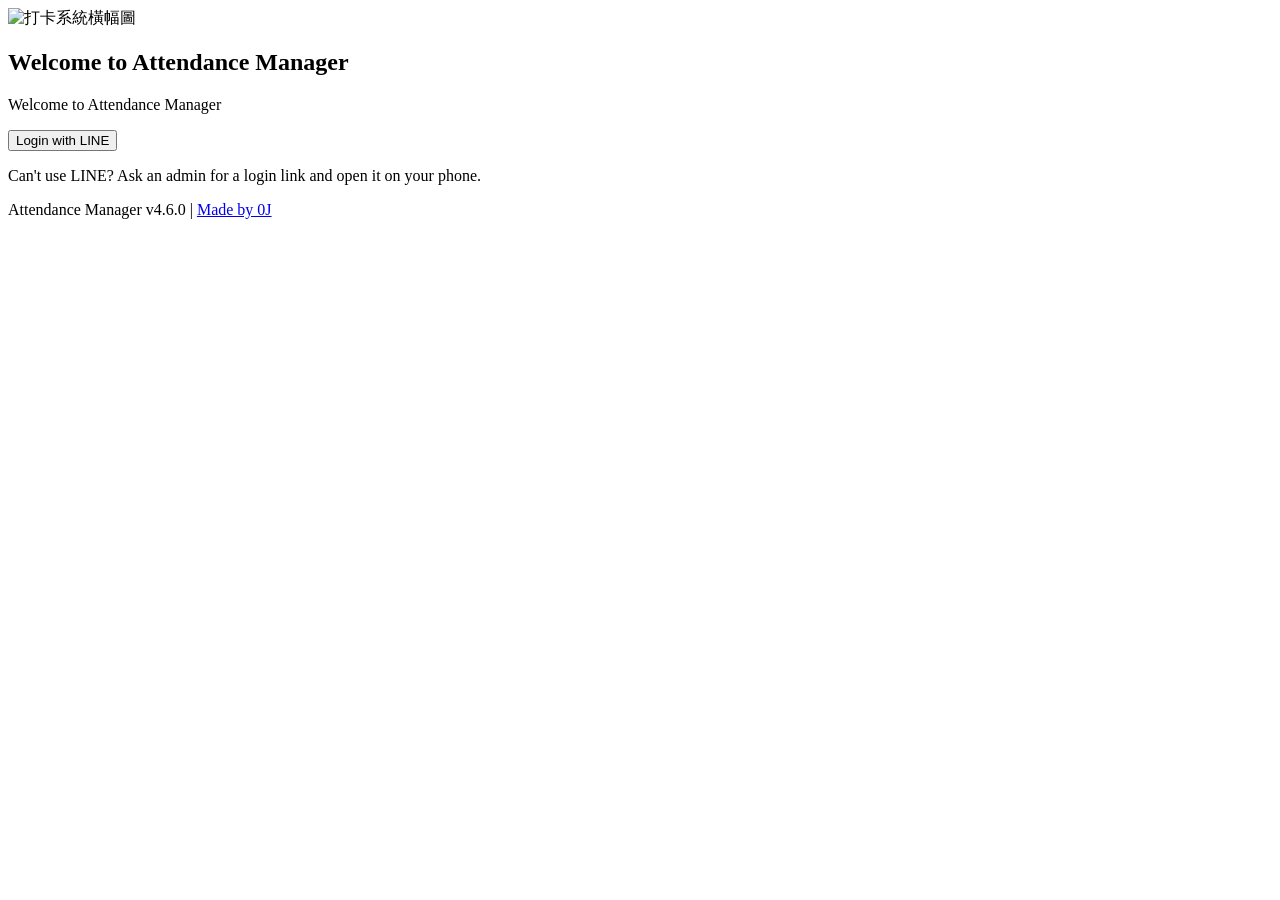
==== index.html @ bbc41aea "Data management page: punches, hours, leave, overtime and any sheet Admins no longer need to open th" ====
<!DOCTYPE html>
<html lang="zh-Hant">
    <head>
        <meta charset="UTF-8">
        <link rel="icon" href="/KING_LONG_check_manager/0rigin.svg" type="image/x-icon">
        <meta name="viewport" content="width=device-width, initial-scale=1.0, maximum-scale=1.0, user-scalable=no">
        <!-- PWA -->
        <link rel="manifest" href="manifest.webmanifest">
        <meta name="theme-color" content="#4169E1">
        <link rel="apple-touch-icon" href="icons/apple-touch-icon.png">
        <meta name="apple-mobile-web-app-capable" content="yes">
        <meta name="apple-mobile-web-app-status-bar-style" content="default">
        <meta name="apple-mobile-web-app-title" content="出勤管家">
        <title data-i18n="APP_TITLE">出勤管家</title>
        
        <!-- Open Graph Meta Tags -->
        <meta property="og:title" content="出勤管家">
        <meta property="og:description" content="智能出勤打卡管理系統 - 支援排班管理、薪資計算、加班請假申請">
        <meta property="og:image" content="https://eric693.github.io/KING_LONG_check_manager/0rigin.svg">
        <meta property="og:url" content="https://eric693.github.io/KING_LONG_check_manager/">
        <meta property="og:type" content="website">
        <meta property="og:site_name" content="出勤管家">
        <meta property="og:locale" content="zh_TW">
        
        <!-- Twitter Card -->
        <meta name="twitter:card" content="summary_large_image">
        <meta name="twitter:title" content="出勤管家">
        <meta name="twitter:description" content="智能出勤打卡管理系統 - 支援排班管理、薪資計算、加班請假申請">
        <meta name="twitter:image" content="https://eric693.github.io/KING_LONG_check_manager/0rigin.svg">
        
        <!-- 一般 Meta -->
        <meta name="description" content="智能出勤打卡管理系統 - 支援排班管理、薪資計算、加班請假申請">
        <meta name="keywords" content="出勤,打卡,排班,薪資,加班,請假,考勤管理">
        <meta name="author" content="0J">
        
        <script src="https://cdn.tailwindcss.com"></script>
        <script>
            tailwind.config = {
                darkMode: 'class',
                theme: {
                    extend: {}
                }
            }
            document.addEventListener('DOMContentLoaded', () => {
                const toggleButton = document.getElementById('theme-toggle');
                const htmlElement = document.documentElement;
                const themeIcon = document.getElementById('theme-icon');
                
                function updateThemeIcon() {
                    if (htmlElement.classList.contains('dark')) {
                        themeIcon.textContent = '';
                    } else {
                        themeIcon.textContent = '';
                    }
                }
                
                const savedTheme = localStorage.getItem('theme');
                if (savedTheme === 'dark') {
                    htmlElement.classList.add('dark');
                } else {
                    htmlElement.classList.remove('dark');
                }
                
                updateThemeIcon();
                
                toggleButton.addEventListener('click', () => {
                    htmlElement.classList.toggle('dark');
                    
                    if (htmlElement.classList.contains('dark')) {
                        localStorage.setItem('theme', 'dark');
                    } else {
                        localStorage.setItem('theme', 'light');
                    }
                    
                    updateThemeIcon();
                });
            });
        </script>

        
        <link href="https://fonts.googleapis.com/css2?family=Inter:wght@400;500;600;700&display=swap" rel="stylesheet">
        <link rel="stylesheet" href="style.css">
        <link rel="stylesheet" href="https://unpkg.com/leaflet@1.9.4/dist/leaflet.css"
            integrity="sha256-p4NxAoJBhIIN+hmNHrzRCf9tD/miZyoHS5obTRR9BMY="
            crossorigin=""/>
       
    
        <style>
            input[type="date"]::-webkit-calendar-picker-indicator,
            input[type="time"]::-webkit-calendar-picker-indicator {
                filter: var(--date-picker-filter, none);
            }

            .dark input[type="date"]::-webkit-calendar-picker-indicator,
            .dark input[type="time"]::-webkit-calendar-picker-indicator {
                --date-picker-filter: invert(1);
            }

            select option {
                background-color: white;
                color: black;
            }

            .dark select option {
                background-color: #374151;
                color: white;
            }
        </style>
    </head>
    <body class="flex items-center justify-center min-h-screen p-4 bg-white dark:bg-gray-900 text-gray-900 dark:text-gray-100">
        <div id="app-container" class="w-full max-w-md mx-auto">
            <!-- User Profile & Header -->
            <header id="user-header" class="flex items-center justify-between p-4 mb-6 card fade-in" style="display: none;">
                
                <div class="flex items-center space-x-3">
                    <img id="profile-img" src="https://placehold.co/40x40/e0e0e0/757575?text=U" alt="頭像" class="w-10 h-10 rounded-full">
                    <div>
                        <p id="user-name" class="font-semibold">使用者名稱</p>
                        <p id="welcome-mes" data-i18n="WELCOME_BACK" class="text-xs text-gray-500">歡迎回來！</p>
                    </div>
                </div>
                
                <div class="flex flex-col items-end space-y-2">
                    
                    <div class="flex items-center space-x-3">
                        <a href="manual.html" id="manual-link" data-i18n="BTN_MANUAL"
                           class="text-sm font-medium text-gray-600 hover:text-indigo-600 dark:text-gray-400 dark:hover:text-indigo-400">使用手冊</a>
                        <button id="install-app-btn" data-i18n="BTN_INSTALL_APP"
                                class="text-sm font-medium px-2 py-1 rounded-md bg-indigo-50 text-indigo-600 dark:bg-indigo-900/40 dark:text-indigo-300"
                                style="display: none;">安裝</button>
                        <button id="logout-btn" data-i18n="BTN_LOGOUT" class="text-sm font-medium text-gray-600 hover:text-indigo-600 dark:text-gray-400 dark:hover:text-indigo-400">登出</button>
                        <button id="theme-toggle"
                            class="p-2 rounded-full bg-gray-200 dark:bg-gray-700 text-gray-800 dark:text-gray-200">
                            <span id="theme-icon">[暗]</span>
                        </button>
                    </div>
                    <select id="language-switcher" class="text-sm font-medium text-gray-600 rounded-md p-1 dark:text-gray-300 dark:bg-gray-700 max-w-xs">
                        <option value="zh-TW">繁體中文</option>
                        <option value="en-US">English</option>
                        <option value="id">Bahasa Indonesia</option>
                        <option value="vi">Tiếng Việt</option>
                        <option value="ja">日本語</option>
                        <option value="ko">한국어</option>
                        <option value="th">ภาษาไทย</option>
                    </select>
                    
                </div>
                
            </header>
            
            <!-- Login Section -->
            <section id="login-section" class="text-center p-8 card fade-in">
                <img src="/KING_LONG_check_manager/0rigin.svg" alt="打卡系統橫幅圖" class="main-image">
                <h1 id="appTitle" data-i18n="SUBTITLE_LOGIN" class="text-2xl font-bold text-gray-800 mb-2 dark:text-white">歡迎出勤管家</h1>
                <p class="text-gray-600 mb-6" data-i18n="LOGIN_INFO" id="status">請點擊登入以繼續。</p>
                <div id="login" class="space-y-4">
                    <button id="login-btn" data-i18n="BTN_LOGOIN" class="w-full py-3 px-4 rounded-lg font-bold btn-primary" style="display: none;">使用LINE登入</button>
                    <p class="text-sm text-gray-500 dark:text-gray-400" data-i18n="LOGIN_NO_LINE_HINT">LINE 無法使用？請向管理員索取「登入連結」，用手機打開就能登入。</p>
                </div>
            </section>
            
            <!-- Main App Content -->
            <div id="main-app" class="fade-in" style="display: none;">
                <!-- Tab Navigation -->
                <div class="flex justify-center space-x-2 mb-6 flex-wrap gap-y-2">
                    <button id="tab-dashboard-btn" data-i18n="TAB_DASHBOARD" class="py-2 px-4 rounded-full font-bold text-sm text-white bg-indigo-600 dark:bg-indigo-500">儀表板</button>
                    <button id="tab-monthly-btn" data-i18n="TAB_MONTHLY" class="py-2 px-4 rounded-full font-bold text-sm text-gray-600 bg-gray-200 dark:text-gray-300 dark:bg-gray-700">出勤記錄</button>
                    <button id="tab-location-btn" data-i18n="TAB_LOCATION" class="py-2 px-4 rounded-full font-bold text-sm text-gray-600 bg-gray-200 dark:text-gray-300 dark:bg-gray-700">定位</button>
                    <!--  排班按鈕 (新增) -->
                    <button id="tab-shift-btn" data-i18n="TAB_SHIFT" class="py-2 px-4 rounded-full font-bold text-sm text-gray-600 bg-gray-200 dark:text-gray-300 dark:bg-gray-700">排班</button>
                    <button id="tab-salary-btn" data-i18n="TAB_SALARY" class="py-2 px-4 rounded-full font-bold text-sm text-gray-600 bg-gray-200 dark:text-gray-300 dark:bg-gray-700">薪資</button>
                    <!--  加班按鈕 -->
                    <button id="tab-overtime-btn" data-i18n="TAB_OVERTIME" class="py-2 px-4 rounded-full font-bold text-sm text-gray-600 bg-gray-200 dark:text-gray-300 dark:bg-gray-700">加班</button>
                    <!--  請假按鈕 -->
                    <button id="tab-leave-btn" data-i18n="TAB_LEAVE" class="py-2 px-4 rounded-full font-bold text-sm text-gray-600 bg-gray-200 dark:text-gray-300 dark:bg-gray-700">請假</button>
                    <button id="tab-expense-btn" data-i18n="TAB_EXPENSE" class="py-2 px-4 rounded-full font-bold text-sm text-gray-600 bg-gray-200 dark:text-gray-300 dark:bg-gray-700">費用</button>
                    <button id="tab-admin-btn" data-i18n="TAB_ADMIN" class="py-2 px-4 rounded-full font-bold text-sm text-gray-600 bg-gray-200 dark:text-gray-300 dark:bg-gray-700" style="display: none;">管理員</button>
                
                    <button id="tab-worklog-btn" data-i18n="TAB_WORKLOG" 
                            class="py-2 px-4 rounded-full font-bold text-sm text-gray-600 bg-gray-200 dark:text-gray-300 dark:bg-gray-700">
                        工作日誌
                    </button>

                </div>
                
                <!-- Dashboard View -->
                <main id="dashboard-view" class="space-y-6">
                    <!--  佈告欄區塊 -->
                    <div class="card p-6 bg-gradient-to-r from-indigo-50 to-purple-50 dark:from-indigo-900/20 dark:to-purple-900/20 border-2 border-indigo-200 dark:border-indigo-700">
                        <h2 data-i18n="ANNOUNCEMENT_TITLE" class="text-xl font-bold text-gray-800 dark:text-white mb-4">
                             最新公告
                        </h2>
                        <div id="announcements-empty" 
                            data-i18n="ANNOUNCEMENT_EMPTY" 
                            class="text-center text-gray-500 dark:text-gray-400 py-4">
                            目前沒有公告
                        </div>
                        <div id="announcements-list"></div>
                    </div>
                    <!-- 打卡專區 -->
                    <div class="card p-6">
                        <h2 data-i18n="PUNCH_SECTION_TITLE"
                            class="text-xl font-bold text-gray-800 dark:text-white mb-1">
                            打卡專區
                        </h2>
                        <p data-i18n="PUNCH_SECTION_DESC"
                        class="text-gray-500 dark:text-gray-400 mb-4">
                            請點擊下方按鈕進行上班或下班打卡。
                        </p>
                        <div class="flex space-x-4">
                            <button id="punch-in-btn" 
                                    data-i18n="BTN_PUNCH_IN"
                                    class="flex-1 py-3 rounded-lg font-bold btn-primary">
                                上班打卡
                            </button>
                            <button id="punch-out-btn" 
                                    data-i18n="BTN_PUNCH_OUT"
                                    class="flex-1 py-3 rounded-lg font-bold btn-secondary">
                                下班打卡
                            </button>
                        </div>
                        <p data-i18n="PUNCH_BREAK_HINT" class="text-xs text-gray-500 dark:text-gray-400 mt-2 text-center">兩頭班休息前請打「下班卡」，休息完回來再打「上班卡」，一天最多兩組。</p>
                        <!-- 生物辨識快速打卡區 -->
                        <div id="biometric-punch-section" class="border-t border-gray-200 dark:border-gray-700 pt-4 mt-4">
                            <div class="flex items-center justify-between mb-3">
                                <div>
                                    <h3 data-i18n="BIOMETRIC_PUNCH_TITLE" 
                                        class="text-sm font-semibold text-gray-800 dark:text-white">
                                        生物辨識快速打卡
                                    </h3>
                                    <p data-i18n="BIOMETRIC_PUNCH_DESC" 
                                    class="text-xs text-gray-500 dark:text-gray-400">
                                        使用 Face ID 或指紋一鍵打卡
                                    </p>
                                </div>
                                <div id="biometric-status" class="text-xs">
                                    <span id="biometric-not-setup" 
                                        data-i18n="BIOMETRIC_STATUS_NOT_SETUP" 
                                        class="text-gray-400">未設定</span>
                                    <span id="biometric-ready" 
                                        data-i18n="BIOMETRIC_STATUS_ENABLED" 
                                        class="text-green-600 hidden">已啟用</span>
                                </div>
                            </div>
                            
                            <!-- 設定生物辨識按鈕 -->
                            <button id="setup-biometric-btn" 
                                    data-i18n="BIOMETRIC_SETUP_BTN"
                                    class="w-full py-2 px-4 rounded-lg font-semibold text-sm bg-gradient-to-r from-purple-500 to-indigo-600 text-white hover:from-purple-600 hover:to-indigo-700 transition-all mb-2">
                                設定生物辨識打卡
                            </button>
                            
                            <!-- 快速打卡按鈕（設定後顯示） -->
                            <div id="biometric-punch-buttons" class="grid grid-cols-2 gap-3 hidden">
                                <button id="biometric-punch-in-btn" 
                                        class="py-2 px-4 rounded-lg font-semibold text-sm bg-green-600 hover:bg-green-700 text-white transition-all flex items-center justify-center space-x-2">
                                    <svg class="w-4 h-4" fill="none" stroke="currentColor" viewBox="0 0 24 24">
                                        <path stroke-linecap="round" stroke-linejoin="round" stroke-width="2" d="M12 15v2m-6 4h12a2 2 0 002-2v-6a2 2 0 00-2-2H6a2 2 0 00-2 2v6a2 2 0 002 2zm10-10V7a4 4 0 00-8 0v4h8z" />
                                    </svg>
                                    <span data-i18n="BIOMETRIC_PUNCH_IN_BTN">上班打卡</span>
                                </button>
                                <button id="biometric-punch-out-btn" 
                                        class="py-2 px-4 rounded-lg font-semibold text-sm bg-red-600 hover:bg-red-700 text-white transition-all flex items-center justify-center space-x-2">
                                    <svg class="w-4 h-4" fill="none" stroke="currentColor" viewBox="0 0 24 24">
                                        <path stroke-linecap="round" stroke-linejoin="round" stroke-width="2" d="M12 15v2m-6 4h12a2 2 0 002-2v-6a2 2 0 00-2-2H6a2 2 0 00-2 2v6a2 2 0 002 2zm10-10V7a4 4 0 00-8 0v4h8z" />
                                    </svg>
                                    <span data-i18n="BIOMETRIC_PUNCH_OUT_BTN">下班打卡</span>
                                </button>
                            </div>

                            <div class="mt-3">
                                <button id="adjust-today-btn"
                                        class="w-full px-6 py-3 bg-orange-500 hover:bg-orange-600 text-white font-bold rounded-lg shadow-md transition-colors">
                                     當日異常修正
                                </button>
                                <p class="text-xs text-gray-500 dark:text-gray-400 text-center mt-2">
                                    忘記打卡或打錯類型？點此修正
                                </p>
                            </div>
                            <div class="mt-3">
                                <button id="history-adjust-btn"
                                        class="w-full px-6 py-3 bg-yellow-500 hover:bg-yellow-600 text-white font-bold rounded-lg shadow-md transition-colors">
                                    歷史補打卡
                                </button>
                                <p class="text-xs text-gray-500 dark:text-gray-400 text-center mt-2">
                                    補打本月內的漏卡記錄
                                </p>
                            </div>
                        </div>
                        <!-- LINE 頻道快速加入按鈕 -->
                        <a href="https://line.me/R/ti/p/@431zsint" 
                            target="_blank"
                            class="block mt-4 p-4 bg-gradient-to-r from-green-400 to-green-500 hover:from-green-500 hover:to-green-600 rounded-lg transition-all duration-300 shadow-lg hover:shadow-xl">
                            <div class="flex items-center justify-center space-x-3">
                                <svg class="w-6 h-6 text-white" fill="currentColor" viewBox="0 0 24 24">
                                    <path d="M19.365 9.863c.349 0 .63.285.63.631 0 .345-.281.63-.63.63H17.61v1.125h1.755c.349 0 .63.283.63.63 0 .344-.281.629-.63.629h-2.386c-.345 0-.627-.285-.627-.629V8.108c0-.345.282-.63.63-.63h2.386c.346 0 .627.285.627.63 0 .349-.281.63-.63.63H17.61v1.125h1.755zm-3.855 3.016c0 .27-.174.51-.432.596-.064.021-.133.031-.199.031-.211 0-.391-.09-.51-.25l-2.443-3.317v2.94c0 .344-.279.629-.631.629-.346 0-.626-.285-.626-.629V8.108c0-.27.173-.51.43-.595.06-.023.136-.033.194-.033.195 0 .375.104.495.254l2.462 3.33V8.108c0-.345.282-.63.63-.63.345 0 .63.285.63.63v4.771zm-5.741 0c0 .344-.282.629-.631.629-.345 0-.627-.285-.627-.629V8.108c0-.345.282-.63.63-.63.346 0 .628.285.628.63v4.771zm-2.466.629H4.917c-.345 0-.63-.285-.63-.629V8.108c0-.345.285-.63.63-.63.348 0 .63.285.63.63v4.141h1.756c.348 0 .629.283.629.63 0 .344-.282.629-.629.629M24 10.314C24 4.943 18.615.572 12 .572S0 4.943 0 10.314c0 4.811 4.27 8.842 10.035 9.608.391.082.923.258 1.058.59.12.301.079.766.038 1.08l-.164 1.02c-.045.301-.24 1.186 1.049.645 1.291-.539 6.916-4.078 9.436-6.975C23.176 14.393 24 12.458 24 10.314"/>
                                </svg>
                                <div class="text-left">
                                    <p data-i18n="LINE_CHANNEL_TITLE" class="text-white font-bold text-sm">
                                        加入員工 LINE 頻道，掌握最新公告！
                                    </p>
                                    <p data-i18n="LINE_CHANNEL_ID" class="text-green-100 text-xs mt-0.5">
                                        @431zsint
                                    </p>
                                </div>
                            </div>
                        </a>
                    </div>
                    <!-- 我的基本資料區塊 -->
                    <div class="card p-6">
                        <h2 data-i18n="MY_BASIC_INFO_TITLE" 
                            class="text-xl font-bold text-gray-800 dark:text-white mb-2">
                            我的基本資料
                        </h2>
                        <p data-i18n="MY_BASIC_INFO_DESC" 
                        class="text-gray-500 dark:text-gray-400 mb-4">
                            填寫或更新您的個人基本資料
                        </p>
                        
                        <!-- 載入狀態 -->
                        <div id="basic-info-loading" 
                            class="text-center text-gray-500 dark:text-gray-400 py-4" 
                            style="display: none;">
                            正在載入...
                        </div>
                        
                        <!-- 表單區域 -->
                        <div id="basic-info-form" class="space-y-4">
                            <!-- 姓名：填了之後打卡紀錄、報表都顯示這個名字，不再是 LINE 名稱 -->
                            <div>
                                <label for="employee-real-name"
                                    class="block text-sm font-medium text-gray-700 dark:text-gray-300 mb-2">
                                    <span data-i18n="REAL_NAME_LABEL">姓名</span> <span class="text-red-500">*</span>
                                </label>
                                <input type="text"
                                    id="employee-real-name"
                                    maxlength="50"
                                    autocomplete="name"
                                    data-i18n="REAL_NAME_PLACEHOLDER"
                                    placeholder="請輸入真實姓名"
                                    class="w-full p-2 border border-gray-300 dark:border-gray-600 rounded-md shadow-sm dark:bg-gray-700 dark:text-white focus:ring-indigo-500 focus:border-indigo-500">
                                <p data-i18n="REAL_NAME_HINT" class="text-xs text-gray-500 dark:text-gray-400 mt-1">打卡紀錄與報表會顯示這個名字，而不是 LINE 名稱。</p>
                            </div>

                            <!-- 身分證字號 -->
                            <div>
                                <label data-i18n="ID_NUMBER_LABEL" 
                                    for="employee-id-number" 
                                    class="block text-sm font-medium text-gray-700 dark:text-gray-300 mb-2">
                                    身分證字號 <span class="text-red-500">*</span>
                                </label>
                                <input type="text" 
                                    id="employee-id-number" 
                                    maxlength="10"
                                    placeholder="請輸入身分證字號"
                                    class="w-full p-2 border border-gray-300 dark:border-gray-600 rounded-md shadow-sm dark:bg-gray-700 dark:text-white focus:ring-indigo-500 focus:border-indigo-500">
                            </div>
                            
                            <!-- 地址 -->
                            <div>
                                <label data-i18n="ADDRESS_LABEL" 
                                    for="employee-address" 
                                    class="block text-sm font-medium text-gray-700 dark:text-gray-300 mb-2">
                                    地址
                                </label>
                                <input type="text" 
                                    id="employee-address" 
                                    placeholder="請輸入地址"
                                    class="w-full p-2 border border-gray-300 dark:border-gray-600 rounded-md shadow-sm dark:bg-gray-700 dark:text-white focus:ring-indigo-500 focus:border-indigo-500">
                            </div>
                            
                            <!-- 電話 -->
                            <div>
                                <label data-i18n="PHONE_LABEL" 
                                    for="employee-phone" 
                                    class="block text-sm font-medium text-gray-700 dark:text-gray-300 mb-2">
                                    電話
                                </label>
                                <input type="tel" 
                                    id="employee-phone" 
                                    placeholder="請輸入電話號碼"
                                    class="w-full p-2 border border-gray-300 dark:border-gray-600 rounded-md shadow-sm dark:bg-gray-700 dark:text-white focus:ring-indigo-500 focus:border-indigo-500">
                            </div>
                            
                            <!-- 生日 -->
                            <div>
                                <label data-i18n="BIRTHDATE_LABEL" 
                                    for="employee-birthdate" 
                                    class="block text-sm font-medium text-gray-700 dark:text-gray-300 mb-2">
                                    生日
                                </label>
                                <input type="date" 
                                    id="employee-birthdate" 
                                    class="w-full p-2 border border-gray-300 dark:border-gray-600 rounded-md shadow-sm dark:bg-gray-700 dark:text-white focus:ring-indigo-500 focus:border-indigo-500">
                            </div>
                            
                            <!-- 儲存按鈕 -->
                            <button id="save-basic-info-btn" 
                                    onclick="saveEmployeeBasicInfo()"
                                    data-i18n="BTN_SAVE_BASIC_INFO"
                                    class="w-full py-3 px-4 rounded-lg font-bold btn-primary">
                                儲存基本資料
                            </button>
                           
                            <!-- 最後更新時間 -->
                            <div id="basic-info-update-time" 
                                class="text-xs text-gray-500 dark:text-gray-400 text-center" 
                                style="display: none;">
                                最後更新：<span id="update-time-text"></span>
                            </div>
                        </div>
                    </div>
                    <!--  修正：考勤紀錄區塊 -->
                    <div id="abnormal-records-section" class="card p-6" style="display: none;">
                        <h2 data-i18n="ABNORMAL_RECORDS_TITLE" 
                            class="text-xl font-bold text-gray-800 dark:text-white mb-2">
                            考勤紀錄
                        </h2>
                        <p data-i18n="ABNORMAL_RECORDS_DESCRIPTION" 
                        class="text-gray-500 dark:text-gray-400 mb-4">
                            系統會自動偵測本月異常紀錄，您可以在此進行補打卡。
                        </p>
                        
                        <!--  新增容器包裹 -->
                        <div id="abnormal-records-container">
                            <div id="abnormal-records-loading" 
                                data-i18n="RECORDS_LOADING" 
                                class="text-center text-gray-500 dark:text-gray-400">
                                正在載入記錄...
                            </div>
                            <div id="abnormal-records-empty" 
                                class="text-center text-green-600 dark:text-green-400 bg-green-50 dark:bg-green-900/30 p-4 rounded-lg" 
                                style="display: none;">
                                <p data-i18n="ABNORMAL_RECORDS_EMPTY" class="font-semibold">
                                    太棒了！本月目前沒有任何異常紀錄。
                                </p>
                            </div>
                            <ul id="abnormal-list" class="space-y-3"></ul>
                        </div>
                        
                        <!--  補打卡表單容器 -->
                        <div id="adjustment-form-container" class="mt-4"></div>
                    </div>
                </main>
                
                <!-- Monthly View -->
                <section id="monthly-view" class="space-y-6" style="display: none;">

                    <!--  本月統計區塊 -->
                    <div class="bg-gradient-to-br from-white to-gray-50 dark:from-gray-800 dark:to-gray-900 rounded-xl shadow-lg p-6 mb-6 border border-gray-200 dark:border-gray-700">
                        <div class="flex items-center mb-4 pb-3 border-b border-gray-200 dark:border-gray-700">
                            <div class="w-1 h-6 bg-indigo-600 dark:bg-indigo-400 rounded-full mr-3"></div>
                            <h3 data-i18n="MONTHLY_STATS_TITLE" class="text-lg font-bold text-gray-800 dark:text-white">
                                本月出勤統計
                            </h3>
                        </div>
                        
                        <!-- 統計數據列表（四行垂直排列） -->
                        <div class="space-y-3">
                            
                            <!--  出勤時數 - 隱藏 -->
                            <div class="flex items-center justify-between p-4 bg-gradient-to-r from-green-50 to-green-100 dark:from-green-900/30 dark:to-green-800/20 rounded-lg border border-green-200 dark:border-green-700/50 transition-all hover:shadow-md" 
                                    style="display: none;">
                                <span data-i18n="STATS_WORK_HOURS" class="text-sm font-medium text-gray-700 dark:text-gray-300">出勤時數</span>
                                <div class="flex items-baseline">
                                    <span id="stats-work-days-value" class="text-2xl font-bold text-green-600 dark:text-green-400">0</span>
                                    <span data-i18n="UNIT_HOURS" class="text-sm font-medium text-green-500 dark:text-green-400 ml-1">小時</span>
                                </div>
                            </div>
                           
                            <!-- 異常記錄 -->
                            <div class="flex items-center justify-between p-4 bg-gradient-to-r from-red-50 to-red-100 dark:from-red-900/30 dark:to-red-800/20 rounded-lg border border-red-200 dark:border-red-700/50 transition-all hover:shadow-md">
                                <span data-i18n="STATS_ABNORMAL_COUNT" class="text-sm font-medium text-gray-700 dark:text-gray-300">異常記錄</span>
                                <div class="flex items-baseline">
                                    <span id="stats-abnormal-count-value" class="text-2xl font-bold text-red-600 dark:text-red-400">0</span>
                                    <span data-i18n="UNIT_RECORDS" class="text-sm font-medium text-red-500 dark:text-red-400 ml-1">筆</span>
                                </div>
                            </div>
                            
                            <!--  正常打卡時數 - 隱藏 -->
                            <div class="flex items-center justify-between p-4 bg-gradient-to-r from-blue-50 to-blue-100 dark:from-blue-900/30 dark:to-blue-800/20 rounded-lg border border-blue-200 dark:border-blue-700/50 transition-all hover:shadow-md" 
                                    style="display: none;">
                                <span data-i18n="STATS_NORMAL_HOURS" class="text-sm font-medium text-gray-700 dark:text-gray-300">正常打卡時數</span>
                                <div class="flex items-baseline">
                                    <span id="stats-normal-days-value" class="text-2xl font-bold text-blue-600 dark:text-blue-400">0</span>
                                    <span data-i18n="UNIT_HOURS" class="text-sm font-medium text-blue-500 dark:text-blue-400 ml-1">小時</span>
                                </div>
                            </div>

                            <!-- 加班時數 -->
                            <div class="flex items-center justify-between p-4 bg-gradient-to-r from-orange-50 to-orange-100 dark:from-orange-900/30 dark:to-orange-800/20 rounded-lg border border-orange-200 dark:border-orange-700/50 transition-all hover:shadow-md">
                                <span data-i18n="STATS_OVERTIME_HOURS" class="text-sm font-medium text-gray-700 dark:text-gray-300">加班時數</span>
                                <div class="flex items-baseline">
                                    <span id="stats-overtime-hours-value" class="text-2xl font-bold text-orange-600 dark:text-orange-400">0</span>
                                    <span data-i18n="UNIT_HOURS" class="text-sm font-medium text-orange-500 dark:text-orange-400 ml-1">小時</span>
                                </div>
                            </div>
                        </div>
                    </div>

                    <!-- 日曆卡片 -->
                    <div class="card p-6">
                        <div class="flex justify-between items-center mb-4">
                            <button id="prev-month" class="text-gray-600 dark:text-gray-400 p-2 rounded-full hover:bg-gray-100 dark:hover:bg-gray-700">&lt;</button>
                            <h3 id="month-title" class="font-bold text-xl text-gray-800 dark:text-white"></h3>
                            <button id="next-month" class="text-gray-600 dark:text-gray-400 p-2 rounded-full hover:bg-gray-100 dark:hover:bg-gray-700">&gt;</button>
                        </div>

                        <div class="mb-4">
                            <button id="export-attendance-btn" 
                                    data-i18n="EXPORT_ATTENDANCE_BTN"
                                    class="w-full py-2 px-4 rounded-lg font-bold btn-secondary hover:opacity-90 transition-opacity">
                                匯出本月出勤報表
                            </button>
                        </div>
                        
                        <div class="grid grid-cols-7 text-center text-sm font-semibold text-gray-500 dark:text-gray-400 mb-2">
                            <span data-i18n="WEEK_SUNDAY">日</span>
                            <span data-i18n="WEEK_MONDAY">一</span>
                            <span data-i18n="WEEK_TUESDAY">二</span>
                            <span data-i18n="WEEK_WEDNESDAY">三</span>
                            <span data-i18n="WEEK_THURSDAY">四</span>
                            <span data-i18n="WEEK_FRIDAY">五</span>
                            <span data-i18n="WEEK_SATURDAY">六</span>
                        </div>
                        <div id="calendar-grid" class="grid grid-cols-7 gap-1"></div>
                    </div>
                    
                    <!--  新增：每日記錄卡片 -->
                    <div id="daily-records-card" class="card p-6" style="display: none;">
                        <h3 id="daily-records-title" 
                            class="text-lg font-bold text-gray-800 dark:text-white mb-4">
                        </h3>
                        
                        <!-- 載入狀態 -->
                        <div id="daily-records-loading" 
                            data-i18n="RECORDS_LOADING" 
                            class="text-center text-gray-500 dark:text-gray-400 py-4" 
                            style="display: none;">
                            正在載入記錄...
                        </div>
                        
                        <!-- 無記錄提示 -->
                        <div id="daily-records-empty" 
                            class="text-center text-gray-600 dark:text-gray-400 bg-gray-50 dark:bg-gray-700 p-4 rounded-lg" 
                            style="display: none;">
                            <p data-i18n="DAILY_RECORDS_EMPTY" class="font-semibold">
                                當日無打卡記錄
                            </p>
                        </div>
                        
                        <!-- 記錄列表 -->
                        <ul id="daily-records-list" class="space-y-3 mb-4"></ul>
                        
                        <!--  補打卡表單容器 -->
                        <div id="daily-adjustment-form-container"></div>
                    </div>
                </section>
                
                <!-- Location View -->
                <section id="location-view" class="space-y-6" style="display: none;">
                    <div class="card p-6">
                        <h2 data-i18n="CURRENT_LOCATION_TITLE" class="text-xl font-bold text-gray-800 dark:text-white mb-1">當前位置</h2>
                        <p data-i18n="CURRENT_LOCATION_DESCRIPTION" class="text-gray-500 dark:text-gray-400 mb-4">系統將透過 GPS 偵測您的位置。</p>
                        
                        <div id="map-container" class="w-full h-64 rounded-lg mb-4 bg-gray-200 dark:bg-gray-700 flex items-center justify-center text-gray-500 dark:text-gray-400">
                            <div id="map-loading-text">
                                <span data-i18n="MAP_LOADING">正在載入地圖...</span>
                            </div>
                        </div>
                        <div class="bg-gray-50 dark:bg-gray-700 p-4 rounded-lg">
                            <p class="text-sm text-gray-600 dark:text-gray-300">
                                <strong data-i18n="LOCATION_STATUS_LABEL">狀態：</strong>
                                <span id="location-status" data-i18n="LOCATION_STATUS_PENDING">未偵測</span>
                            </p>
                            <p class="text-sm text-gray-600 dark:text-gray-300">
                                <strong data-i18n="COORDINATES_LABEL">經緯度：</strong>
                                <span id="location-coords" data-i18n="COORDINATES_UNKNOWN">未知</span>
                            </p>
                        </div>
                    </div>
                </section>
                
                <!--  排班頁面 (Shift View) - 新增 -->
                <section id="shift-view" class="space-y-6" style="display: none;">
                    <div class="card p-6">
                        <h2 data-i18n="SHIFT_TITLE" class="text-xl font-bold text-gray-800 dark:text-white mb-4">排班管理</h2>
                        <p data-i18n="SHIFT_DESCRIPTION" class="text-gray-500 dark:text-gray-400 mb-4">查看和管理員工排班資訊</p>
                        
                        <div class="space-y-4">
                            <button onclick="window.location.href='shift.html'" 
                                    data-i18n="BTN_SHIFT_MANAGEMENT" 
                                    class="w-full py-3 px-4 rounded-lg font-bold btn-primary">
                                進入排班管理
                            </button>
                            
                            <div class="bg-indigo-50 dark:bg-indigo-900/30 border border-indigo-200 dark:border-indigo-700 rounded-lg p-4">
                                <h3 data-i18n="SHIFT_TODAY_TITLE" class="font-semibold text-indigo-800 dark:text-indigo-300 mb-3">今日排班</h3>
                                <div id="today-shift-loading" data-i18n="SHIFT_LOADING" class="text-sm text-indigo-600 dark:text-indigo-400">載入中...</div>
                                <div id="today-shift-empty" class="text-sm text-indigo-600 dark:text-indigo-400" style="display: none;">
                                    <p data-i18n="SHIFT_TODAY_EMPTY">今日無排班</p>
                                </div>
                                <div id="today-shift-info" class="space-y-2" style="display: none;">
                                    <div class="flex justify-between text-sm">
                                        <span data-i18n="SHIFT_TYPE_LABEL" class="text-indigo-700 dark:text-indigo-400">班別:</span>
                                        <span id="shift-type" class="font-semibold text-indigo-900 dark:text-indigo-200">--</span>
                                    </div>
                                    <div class="flex justify-between text-sm">
                                        <span data-i18n="SHIFT_TIME_LABEL" class="text-indigo-700 dark:text-indigo-400">時間:</span>
                                        <span id="shift-time" class="font-semibold text-indigo-900 dark:text-indigo-200">--</span>
                                    </div>
                                    <div class="flex justify-between text-sm">
                                        <span data-i18n="SHIFT_LOCATION_LABEL" class="text-indigo-700 dark:text-indigo-400">地點:</span>
                                        <span id="shift-location" class="font-semibold text-indigo-900 dark:text-indigo-200">--</span>
                                    </div>
                                </div>
                            </div>
                            
                            <!--  加上 style="display: none;" -->
                            <div class="bg-purple-50 dark:bg-purple-900/30 border border-purple-200 dark:border-purple-700 rounded-lg p-4" style="display: none;">
                                <h3 data-i18n="SHIFT_WEEK_TITLE" class="font-semibold text-purple-800 dark:text-purple-300 mb-3">
                                    未來排班
                                </h3>
                                
                                <div id="week-shift-loading" data-i18n="SHIFT_LOADING" class="text-sm text-purple-600 dark:text-purple-400">
                                    載入中...
                                </div>
                                
                                <div id="week-shift-empty" class="text-sm text-purple-600 dark:text-purple-400" style="display: none;">
                                    <p data-i18n="SHIFT_WEEK_EMPTY">未來 7 天無排班</p>
                                </div>
                                
                                <div id="week-shift-list" class="space-y-2"></div>
                            </div>
                        </div>
                    </div>
                </section>
                
                <!--  加班頁面 (Overtime View) -->
                <section id="overtime-view" class="space-y-6" style="display: none;">
                    
                    <!-- 加班申請表單 -->
                    <div class="card p-6">
                        <h2 data-i18n="OVERTIME_APPLY_TITLE" 
                            class="text-xl font-bold text-gray-800 dark:text-white mb-2">
                            加班申請
                        </h2>
                        <p data-i18n="OVERTIME_APPLY_DESCRIPTION" 
                           class="text-gray-500 dark:text-gray-400 mb-4">
                            填寫以下資訊以提交加班申請
                        </p>
                        
                        <div class="space-y-4">
                            <!-- 加班日期 -->
                            <div>
                                <label data-i18n="OVERTIME_DATE_LABEL" 
                                       for="overtime-date" 
                                       class="block text-sm font-medium text-gray-700 dark:text-gray-300 mb-2">
                                    加班日期
                                </label>
                                <input type="date" 
                                       id="overtime-date" 
                                       class="w-full p-2 border border-gray-300 dark:border-gray-600 rounded-md shadow-sm dark:bg-gray-700 dark:text-white focus:ring-indigo-500 focus:border-indigo-500">
                            </div>
                            
                            <!-- 開始時間與結束時間 -->
                            <div class="grid grid-cols-2 gap-4">
                                <div>
                                    <label data-i18n="OVERTIME_START_TIME_LABEL" 
                                           for="overtime-start-time" 
                                           class="block text-sm font-medium text-gray-700 dark:text-gray-300 mb-2">
                                        開始時間
                                    </label>
                                    <input type="time" 
                                           id="overtime-start-time" 
                                           class="w-full p-2 border border-gray-300 dark:border-gray-600 rounded-md shadow-sm dark:bg-gray-700 dark:text-white focus:ring-indigo-500 focus:border-indigo-500">
                                </div>
                                <div>
                                    <label data-i18n="OVERTIME_END_TIME_LABEL" 
                                           for="overtime-end-time" 
                                           class="block text-sm font-medium text-gray-700 dark:text-gray-300 mb-2">
                                        結束時間
                                    </label>
                                    <input type="time" 
                                           id="overtime-end-time" 
                                           class="w-full p-2 border border-gray-300 dark:border-gray-600 rounded-md shadow-sm dark:bg-gray-700 dark:text-white focus:ring-indigo-500 focus:border-indigo-500">
                                </div>
                            </div>
                            
                            <!-- 加班時數 -->
                            <div>
                                <label data-i18n="OVERTIME_HOURS_LABEL" 
                                       for="overtime-hours" 
                                       class="block text-sm font-medium text-gray-700 dark:text-gray-300 mb-2">
                                    加班時數
                                </label>
                                <input type="number" 
                                       id="overtime-hours" 
                                       step="0.5" 
                                       min="0.5" 
                                       placeholder="0.0" 
                                       class="w-full p-2 border border-gray-300 dark:border-gray-600 rounded-md shadow-sm dark:bg-gray-700 dark:text-white focus:ring-indigo-500 focus:border-indigo-500">
                            </div>
                            
                            <!-- 加班原因 -->
                            <div>
                                <label data-i18n="OVERTIME_REASON_LABEL" 
                                       for="overtime-reason" 
                                       class="block text-sm font-medium text-gray-700 dark:text-gray-300 mb-2">
                                    加班原因
                                </label>
                                <textarea id="overtime-reason" 
                                          rows="3" 
                                          class="w-full p-2 border border-gray-300 dark:border-gray-600 rounded-md shadow-sm dark:bg-gray-700 dark:text-white focus:ring-indigo-500 focus:border-indigo-500" 
                                          placeholder="請說明加班原因..."></textarea>
                            </div>
                            
                            <!-- 提交按鈕 -->
                            <button id="submit-overtime-btn" 
                                    data-i18n="BTN_SUBMIT_OVERTIME"
                                    class="w-full py-3 px-4 rounded-lg font-bold btn-primary">
                                提交加班申請
                            </button>
                        </div>
                    </div>
                    
                    <!-- 加班記錄列表 -->
                    <div class="card p-6">
                        <h2 data-i18n="OVERTIME_RECORDS_TITLE" 
                            class="text-xl font-bold text-gray-800 dark:text-white mb-2">
                            我的加班記錄
                        </h2>
                        <p data-i18n="OVERTIME_RECORDS_DESCRIPTION" 
                           class="text-gray-500 dark:text-gray-400 mb-4">
                            查看已提交的加班申請狀態
                        </p>
                        
                        <div id="overtime-records-container">
                            <div id="overtime-records-loading" 
                                 data-i18n="RECORDS_LOADING" 
                                 class="text-center text-gray-500 dark:text-gray-400 py-4">
                                正在載入記錄...
                            </div>
                            <div id="overtime-records-empty" 
                                 class="text-center text-gray-600 dark:text-gray-400 bg-gray-50 dark:bg-gray-700 p-4 rounded-lg" 
                                 style="display: none;">
                                <p data-i18n="OVERTIME_NO_RECORDS" 
                                   class="font-semibold">
                                    目前沒有加班記錄
                                </p>
                            </div>
                            <ul id="overtime-records-list" class="space-y-3"></ul>
                        </div>
                    </div>
                    
                </section>
                
                <!--  請假頁面 (Leave View) -->
                <section id="leave-view" class="space-y-6" style="display: none;">
                    
                    <!--  新增：假期餘額顯示區塊 -->
                    <div class="card p-6">
                        <h2 data-i18n="LEAVE_BALANCE_TITLE" 
                            class="text-xl font-bold text-gray-800 dark:text-white mb-2">
                            假期餘額
                        </h2>
                        <p data-i18n="LEAVE_BALANCE_DESCRIPTION" 
                        class="text-gray-500 dark:text-gray-400 mb-4">
                            查看您目前可用的各類假期天數
                        </p>
                        
                        <div id="leave-balance-container">
                            <div id="leave-balance-loading" 
                                data-i18n="RECORDS_LOADING" 
                                class="text-center text-gray-500 dark:text-gray-400 py-4">
                                正在載入餘額...
                            </div>
                            <div id="leave-balance-list" class="space-y-2"></div>
                        </div>
                    </div>
                    <!-- 請假申請表單 -->
                    <div class="card p-6">
                        <h2 data-i18n="LEAVE_APPLY_TITLE" 
                            class="text-xl font-bold text-gray-800 dark:text-white mb-2">
                            請假申請
                        </h2>
                        <p data-i18n="LEAVE_APPLY_DESCRIPTION" 
                        class="text-gray-500 dark:text-gray-400 mb-4">
                            填寫以下資訊以提交請假申請
                        </p>
                        
                        <div class="space-y-4">
                            <!-- 請假類型 -->
                            <div>
                                <label data-i18n="LEAVE_TYPE_LABEL" 
                                    for="leave-type" 
                                    class="block text-sm font-medium text-gray-700 dark:text-gray-300 mb-2">
                                    請假類型
                                </label>
                                <select id="leave-type" 
                                        class="w-full p-2 border border-gray-300 dark:border-gray-600 rounded-md shadow-sm dark:bg-gray-700 dark:text-white focus:ring-indigo-500 focus:border-indigo-500">
                                    <option value="">請選擇請假類型</option>
                                    <option value="ANNUAL_LEAVE" data-i18n-option="ANNUAL_LEAVE">特休假</option>
                                    <option value="COMP_TIME_OFF" data-i18n-option="COMP_TIME_OFF">加班補休假</option>
                                    <option value="PERSONAL_LEAVE" data-i18n-option="PERSONAL_LEAVE">事假</option>
                                    <option value="SICK_LEAVE" data-i18n-option="SICK_LEAVE">未住院病假</option>
                                    <option value="HOSPITALIZATION_LEAVE" data-i18n-option="HOSPITALIZATION_LEAVE">住院病假</option>
                                    <option value="BEREAVEMENT_LEAVE" data-i18n-option="BEREAVEMENT_LEAVE">喪假</option>
                                    <option value="MARRIAGE_LEAVE" data-i18n-option="MARRIAGE_LEAVE">婚假</option>
                                    <option value="PATERNITY_LEAVE" data-i18n-option="PATERNITY_LEAVE">陪產檢及陪產假</option>
                                    <option value="MATERNITY_LEAVE" data-i18n-option="MATERNITY_LEAVE">產假</option>
                                    <option value="OFFICIAL_LEAVE" data-i18n-option="OFFICIAL_LEAVE">公假（含兵役假）</option>
                                    <option value="WORK_INJURY_LEAVE" data-i18n-option="WORK_INJURY_LEAVE">公傷假</option>
                                    <option value="NATURAL_DISASTER_LEAVE" data-i18n-option="NATURAL_DISASTER_LEAVE">天然災害停班</option>
                                    <option value="FAMILY_CARE_LEAVE" data-i18n-option="FAMILY_CARE_LEAVE">家庭照顧假</option>
                                    <option value="MENSTRUAL_LEAVE" data-i18n-option="MENSTRUAL_LEAVE">生理假</option>
                                </select>
                            </div>
                            
                            <!-- 快速選擇時段 -->
                            <div class="bg-gray-50 dark:bg-gray-700/50 rounded-lg p-4 border border-gray-200 dark:border-gray-600">
                                <h3 class="text-sm font-medium text-gray-700 dark:text-gray-300 mb-3">
                                    <span data-i18n="QUICK_SELECT">快速選擇</span>
                                </h3>
                                <div class="grid grid-cols-2 gap-2">
                                    <button type="button" 
                                            onclick="quickSelectTimeRange('1h')"
                                            class="px-3 py-2 text-sm bg-white dark:bg-gray-600 border border-gray-300 dark:border-gray-500 rounded-lg hover:bg-indigo-50 dark:hover:bg-gray-500 transition-colors">
                                        1 小時
                                    </button>
                                    <button type="button" 
                                            onclick="quickSelectTimeRange('2h')"
                                            class="px-3 py-2 text-sm bg-white dark:bg-gray-600 border border-gray-300 dark:border-gray-500 rounded-lg hover:bg-indigo-50 dark:hover:bg-gray-500 transition-colors">
                                        2 小時
                                    </button>
                                    <button type="button" 
                                            onclick="quickSelectTimeRange('4h')"
                                            class="px-3 py-2 text-sm bg-white dark:bg-gray-600 border border-gray-300 dark:border-gray-500 rounded-lg hover:bg-indigo-50 dark:hover:bg-gray-500 transition-colors">
                                        半天 (4小時)
                                    </button>
                                    <button type="button" 
                                            onclick="quickSelectTimeRange('8h')"
                                            class="px-3 py-2 text-sm bg-white dark:bg-gray-600 border border-gray-300 dark:border-gray-500 rounded-lg hover:bg-indigo-50 dark:hover:bg-gray-500 transition-colors">
                                        全天 (8小時)
                                    </button>
                                </div>
                            </div>
                            
                            <!-- 請假時段 -->
                            <div class="space-y-3">
                                <label class="block text-sm font-medium text-gray-700 dark:text-gray-300 mb-2">
                                    <span data-i18n="LEAVE_PERIOD">請假時段</span>
                                </label>
                                
                                <!-- 開始時間 -->
                                <div>
                                    <label for="leave-start-datetime" class="block text-xs text-gray-600 dark:text-gray-400 mb-1">
                                        <span data-i18n="LEAVE_START_TIME">開始時間</span>
                                    </label>
                                    <input type="datetime-local" 
                                        id="leave-start-datetime" 
                                        step="3600"
                                        onchange="updateWorkHoursPreview()"
                                        class="w-full p-2 border border-gray-300 dark:border-gray-600 rounded-md shadow-sm dark:bg-gray-700 dark:text-white focus:ring-indigo-500 focus:border-indigo-500">
                                </div>

                                <!-- 結束時間 -->
                                <div>
                                    <label for="leave-end-datetime" class="block text-xs text-gray-600 dark:text-gray-400 mb-1">
                                        <span data-i18n="LEAVE_END_TIME">結束時間</span>
                                    </label>
                                    <input type="datetime-local" 
                                        id="leave-end-datetime" 
                                        step="3600"
                                        onchange="updateWorkHoursPreview()"
                                        class="w-full p-2 border border-gray-300 dark:border-gray-600 rounded-md shadow-sm dark:bg-gray-700 dark:text-white focus:ring-indigo-500 focus:border-indigo-500">
                                </div>
                                
                                <!--  自動計算顯示（只顯示小時） -->
                                <div id="work-hours-preview" class="hidden bg-blue-50 dark:bg-blue-900/20 border border-blue-200 dark:border-blue-700 rounded-lg p-3">
                                    <p class="text-sm text-blue-800 dark:text-blue-300">
                                        <span data-i18n="CALCULATED_HOURS">計算時數</span>：
                                        <span id="calculated-hours" class="font-bold text-lg">0</span> 
                                        <span data-i18n="UNIT_HOURS">小時</span>
                                    </p>
                                    <p class="text-xs text-blue-600 dark:text-blue-400 mt-1">
                                        <span id="leave-work-schedule-note">※ 僅計算工作時段（08:30-17:30，已扣午休 12:00-13:00），例假日與國定假日不計</span>
                                    </p>
                                    <!-- 警告訊息 -->
                                    <div id="work-hours-warning" class="hidden mt-2 text-sm font-medium text-red-600 dark:text-red-400">
                                        <!-- 錯誤訊息會顯示在這裡 -->
                                    </div>
                                </div>
                            </div>
                            
                            <!-- 請假原因 -->
                            <div id="leave-reason-container">
                                <label data-i18n="LEAVE_REASON_LABEL" 
                                    for="leave-reason" 
                                    class="block text-sm font-medium text-gray-700 dark:text-gray-300 mb-2">
                                    請假原因
                                </label>
                                <textarea id="leave-reason" 
                                        rows="3" 
                                        class="w-full p-2 border border-gray-300 dark:border-gray-600 rounded-md shadow-sm dark:bg-gray-700 dark:text-white focus:ring-indigo-500 focus:border-indigo-500" 
                                        placeholder="請說明請假原因..."></textarea>
                            </div>

                            <!-- 提交按鈕 -->
                            <button id="submit-leave-btn" 
                                    onclick="submitLeaveApplication()"
                                    data-i18n="BTN_SUBMIT_LEAVE"
                                    class="w-full py-3 px-4 rounded-lg font-bold btn-primary hover:opacity-90 transition-opacity">
                                提交請假申請
                            </button>
                        </div>
                    </div>
                    <!-- 請假記錄列表 -->
                    <div class="card p-6">
                        <h2 data-i18n="LEAVE_RECORDS_TITLE" 
                            class="text-xl font-bold text-gray-800 dark:text-white mb-2">
                            我的請假記錄
                        </h2>
                        <p data-i18n="LEAVE_RECORDS_DESCRIPTION" 
                           class="text-gray-500 dark:text-gray-400 mb-4">
                            查看已提交的請假申請狀態
                        </p>
                        
                        <div id="leave-records-container">
                            <div id="leave-records-loading" 
                                 data-i18n="RECORDS_LOADING" 
                                 class="text-center text-gray-500 dark:text-gray-400 py-4">
                                正在載入記錄...
                            </div>
                            <div id="leave-records-empty" 
                                 class="text-center text-gray-600 dark:text-gray-400 bg-gray-50 dark:bg-gray-700 p-4 rounded-lg" 
                                 style="display: none;">
                                <p data-i18n="LEAVE_NO_RECORDS" 
                                   class="font-semibold">
                                    目前沒有請假記錄
                                </p>
                            </div>
                            <ul id="leave-records-list" class="space-y-3"></ul>
                        </div>
                    </div>
                    
                </section>
               
                <!--  薪資頁面 (Salary View) - 修改為跳轉按鈕 -->
                <section id="salary-view" class="space-y-6" style="display: none;">
                    
                    <!-- 薪資管理標題卡片 -->
                    <div class="card p-8">
                        <h2 class="text-3xl font-bold text-gray-800 dark:text-white mb-2" data-i18n="SALARY_MANAGEMENT_TITLE">
                            薪資管理
                        </h2>
                        <p class="text-gray-500 dark:text-gray-400" data-i18n="SALARY_MANAGEMENT_DESC">
                            查看和管理員工薪資資訊
                        </p>
                    </div>

                    <!-- 進入薪資管理系統按鈕 -->
                    <div class="card p-6">
                        <button onclick="window.location.href='salary.html'" 
                                data-i18n="BTN_SALARY_SYSTEM" 
                                class="w-full py-4 px-6 rounded-xl font-bold text-lg btn-primary bg-gradient-to-r from-indigo-500 to-purple-600 hover:from-indigo-600 hover:to-purple-700 transition-all duration-300 shadow-lg">
                            進入薪資管理系統
                        </button>
                    </div>

                    <!-- 功能說明卡片 -->
                    <div class="card p-6 bg-gradient-to-br from-indigo-50 to-purple-50 dark:from-indigo-900/20 dark:to-purple-900/20 border-2 border-indigo-200 dark:border-indigo-700">
                        <h3 class="text-xl font-bold text-indigo-900 dark:text-indigo-200 mb-4" data-i18n="SALARY_FEATURES_TITLE">
                            功能說明
                        </h3>
                        <div class="space-y-3">
                            <div class="flex items-start space-x-3">
                                <span class="text-2xl"></span>
                                <p class="text-indigo-800 dark:text-indigo-300" data-i18n="SALARY_FEATURE_1">
                                    支援全職員工（月薪制）與兼職員工（時薪制）
                                </p>
                            </div>
                            <div class="flex items-start space-x-3">
                                <span class="text-2xl"></span>
                                <p class="text-indigo-800 dark:text-indigo-300" data-i18n="SALARY_FEATURE_2">
                                    自動計算加班費、扣款項目
                                </p>
                            </div>
                            <div class="flex items-start space-x-3">
                                <span class="text-2xl"></span>
                                <p class="text-indigo-800 dark:text-indigo-300" data-i18n="SALARY_FEATURE_3">
                                    薪資單生成和管理
                                </p>
                            </div>
                            <div class="flex items-start space-x-3">
                                <span class="text-2xl"></span>
                                <p class="text-indigo-800 dark:text-indigo-300" data-i18n="SALARY_FEATURE_4">
                                    時薪明細追蹤
                                </p>
                            </div>
                        </div>
                    </div>
                </section>

                <section id="expense-view" class="space-y-6" style="display: none;">
                    <div class="card p-6">
                        <h2 data-i18n="EXPENSE_APPLY_TITLE" class="text-xl font-bold text-gray-800 dark:text-white mb-2">費用申請</h2>
                        <p data-i18n="EXPENSE_APPLY_DESCRIPTION" class="text-gray-500 dark:text-gray-400 mb-4">預支是先向公司借款；報銷是自己先墊付，再憑發票請款。</p>

                        <div class="space-y-4">
                            <div class="grid grid-cols-2 gap-4">
                                <div>
                                    <label data-i18n="EXPENSE_TYPE_LABEL" for="expense-type" class="block text-sm font-medium text-gray-700 dark:text-gray-300 mb-2">類型</label>
                                    <select id="expense-type" class="w-full p-2 border border-gray-300 dark:border-gray-600 rounded-md shadow-sm dark:bg-gray-700 dark:text-white focus:ring-indigo-500 focus:border-indigo-500">
                                        <option value="advance" data-i18n-option="EXPENSE_TYPE_ADVANCE">預支</option>
                                        <option value="reimbursement" data-i18n-option="EXPENSE_TYPE_REIMBURSEMENT">報銷</option>
                                    </select>
                                </div>
                                <div>
                                    <label data-i18n="EXPENSE_DATE_LABEL" for="expense-date" class="block text-sm font-medium text-gray-700 dark:text-gray-300 mb-2">日期</label>
                                    <input type="date" id="expense-date" class="w-full p-2 border border-gray-300 dark:border-gray-600 rounded-md shadow-sm dark:bg-gray-700 dark:text-white focus:ring-indigo-500 focus:border-indigo-500">
                                </div>
                            </div>

                            <div>
                                <label data-i18n="EXPENSE_AMOUNT_LABEL" for="expense-amount" class="block text-sm font-medium text-gray-700 dark:text-gray-300 mb-2">金額</label>
                                <input type="number" id="expense-amount" min="1" step="1" inputmode="numeric" placeholder="0" class="w-full p-2 border border-gray-300 dark:border-gray-600 rounded-md shadow-sm dark:bg-gray-700 dark:text-white focus:ring-indigo-500 focus:border-indigo-500">
                            </div>

                            <div>
                                <label data-i18n="EXPENSE_REASON_LABEL" for="expense-reason" class="block text-sm font-medium text-gray-700 dark:text-gray-300 mb-2">事由</label>
                                <textarea id="expense-reason" rows="2" maxlength="500" data-i18n="EXPENSE_REASON_PLACEHOLDER" placeholder="例如：出差交通費、採購文具" class="w-full p-2 border border-gray-300 dark:border-gray-600 rounded-md shadow-sm dark:bg-gray-700 dark:text-white focus:ring-indigo-500 focus:border-indigo-500"></textarea>
                            </div>

                            <div class="expense-reimbursement-only">
                                <label data-i18n="EXPENSE_INVOICE_LABEL" for="expense-invoice" class="block text-sm font-medium text-gray-700 dark:text-gray-300 mb-2">發票號碼（選填）</label>
                                <input type="text" id="expense-invoice" maxlength="50" class="w-full p-2 border border-gray-300 dark:border-gray-600 rounded-md shadow-sm dark:bg-gray-700 dark:text-white focus:ring-indigo-500 focus:border-indigo-500">
                            </div>

                            <div class="expense-reimbursement-only">
                                <label data-i18n="EXPENSE_RECEIPT_LABEL" for="expense-receipt" class="block text-sm font-medium text-gray-700 dark:text-gray-300 mb-2">發票或收據照片（選填，也可以送出後再補）</label>
                                <input type="file" id="expense-receipt" class="block w-full text-sm text-gray-600 dark:text-gray-300">
                            </div>

                            <div>
                                <label data-i18n="EXPENSE_NOTE_LABEL" for="expense-note" class="block text-sm font-medium text-gray-700 dark:text-gray-300 mb-2">備註（選填）</label>
                                <input type="text" id="expense-note" maxlength="500" class="w-full p-2 border border-gray-300 dark:border-gray-600 rounded-md shadow-sm dark:bg-gray-700 dark:text-white focus:ring-indigo-500 focus:border-indigo-500">
                            </div>

                            <button id="submit-expense-btn" data-i18n="BTN_SUBMIT_EXPENSE" class="w-full py-3 px-4 rounded-lg font-bold btn-primary">送出申請</button>
                        </div>
                    </div>

                    <div class="card p-6">
                        <h2 data-i18n="EXPENSE_MY_RECORDS_TITLE" class="text-xl font-bold text-gray-800 dark:text-white mb-4">我的費用申請</h2>
                        <p id="expense-records-empty" data-i18n="EXPENSE_NO_RECORDS" class="text-center text-gray-500 dark:text-gray-400 py-4" style="display: none;">還沒有費用申請</p>
                        <ul id="expense-records-list" class="space-y-3"></ul>
                    </div>
                </section>

                <section id="worklog-view" class="space-y-6" style="display: none;">
    
                    <!-- 工作日誌填寫表單 -->
                    <div class="card p-6" id="worklog-form-container">
                        <h2 data-i18n="WORKLOG_TITLE" 
                            class="text-xl font-bold text-gray-800 dark:text-white mb-2">
                             工作日誌
                        </h2>
                        <p data-i18n="WORKLOG_DESCRIPTION" 
                           class="text-gray-500 dark:text-gray-400 mb-4">
                            記錄每日工作內容與工時，提交後由主管審核
                        </p>
                        
                        <div class="space-y-4">
                            <!-- 工作日期 -->
                            <div>
                                <label data-i18n="WORKLOG_DATE_LABEL" 
                                       for="worklog-date" 
                                       class="block text-sm font-medium text-gray-700 dark:text-gray-300 mb-2">
                                    工作日期 <span class="text-red-500">*</span>
                                </label>
                                <input type="date" 
                                       id="worklog-date" 
                                       class="w-full p-2 border border-gray-300 dark:border-gray-600 rounded-md shadow-sm dark:bg-gray-700 dark:text-white focus:ring-indigo-500 focus:border-indigo-500">
                            </div>
                            
                            <!-- 工作時數 -->
                            <div>
                                <label data-i18n="WORKLOG_HOURS_LABEL" 
                                       for="worklog-hours" 
                                       class="block text-sm font-medium text-gray-700 dark:text-gray-300 mb-2">
                                    工作時數 <span class="text-red-500">*</span>
                                </label>
                                <input type="number" 
                                       id="worklog-hours" 
                                       step="0.5" 
                                       min="0.5" 
                                       max="24"
                                       placeholder="8.0" 
                                       class="w-full p-2 border border-gray-300 dark:border-gray-600 rounded-md shadow-sm dark:bg-gray-700 dark:text-white focus:ring-indigo-500 focus:border-indigo-500">
                                <p class="text-xs text-gray-500 dark:text-gray-400 mt-1">
                                    <span data-i18n="WORKLOG_HOURS_HINT">可輸入小數，例如：8.5 小時</span>
                                </p>
                            </div>
                            
                            <!-- 工作內容 -->
                            <div>
                                <label data-i18n="WORKLOG_CONTENT_LABEL" 
                                       for="worklog-content" 
                                       class="block text-sm font-medium text-gray-700 dark:text-gray-300 mb-2">
                                    工作內容 <span class="text-red-500">*</span>
                                </label>
                                <textarea id="worklog-content" 
                                          rows="6" 
                                          placeholder="請詳細描述今日工作內容...&#10;例如：&#10;1. 完成客戶 A 專案需求分析&#10;2. 與團隊討論下週開發計畫&#10;3. 撰寫技術文件..."
                                          class="w-full p-3 border border-gray-300 dark:border-gray-600 rounded-md shadow-sm dark:bg-gray-700 dark:text-white focus:ring-indigo-500 focus:border-indigo-500"></textarea>
                                <p class="text-xs text-gray-500 dark:text-gray-400 mt-1">
                                    <span data-i18n="WORKLOG_CONTENT_HINT">請至少填寫 10 個字</span>
                                </p>
                            </div>
                            
                            <!-- 提交按鈕 -->
                            <button id="submit-worklog-btn" 
                                    data-i18n="BTN_SUBMIT_WORKLOG"
                                    class="w-full py-3 px-4 rounded-lg font-bold btn-primary">
                                提交工作日誌
                            </button>
                        </div>
                    </div>
                    
                    <!-- 我的工作日誌記錄 -->
                    <div class="card p-6">
                        <h2 data-i18n="WORKLOG_RECORDS_TITLE" 
                            class="text-xl font-bold text-gray-800 dark:text-white mb-2">
                             我的工作日誌
                        </h2>
                        <p data-i18n="WORKLOG_RECORDS_DESCRIPTION" 
                           class="text-gray-500 dark:text-gray-400 mb-4">
                            查看已提交的工作日誌與審核狀態
                        </p>
                        
                        <div id="worklog-records-container">
                            <div id="worklog-records-loading" 
                                 data-i18n="RECORDS_LOADING" 
                                 class="text-center text-gray-500 dark:text-gray-400 py-4">
                                正在載入記錄...
                            </div>
                            <div id="worklog-records-empty" 
                                 class="text-center text-gray-600 dark:text-gray-400 bg-gray-50 dark:bg-gray-700 p-4 rounded-lg" 
                                 style="display: none;">
                                <p data-i18n="WORKLOG_NO_RECORDS" 
                                   class="font-semibold">
                                    目前沒有工作日誌記錄
                                </p>
                            </div>
                            <ul id="worklog-records-list" class="space-y-3"></ul>
                        </div>
                    </div>
                    
                </section>
                <!-- Admin View -->
                <section id="admin-view" class="space-y-6" style="display: none;">
                    <!-- 資料管理：打卡紀錄、工時、假期、請假、加班、所有資料表（records.html，不用打開試算表） -->
                    <div class="card p-6">
                        <h2 data-i18n="RECORDS_TITLE" class="text-xl font-bold text-gray-800 dark:text-white mb-2">資料管理</h2>
                        <p data-i18n="RECORDS_ENTRY_DESC" class="text-gray-500 dark:text-gray-400 mb-4">查詢和修改打卡紀錄、假期餘額、請假和加班紀錄，也可以查看其他資料表。不用再打開 Google 試算表。</p>
                        <button type="button" onclick="window.location.href='records.html'" data-i18n="RECORDS_ENTRY_BTN"
                                class="w-full py-3 px-4 rounded-lg font-bold btn-primary">進入資料管理</button>
                    </div>
                    <!--  工作時段設定 -->
                    <div class="card p-6">
                        <h2 data-i18n="WORK_SCHEDULE_TITLE"
                            class="text-xl font-bold text-gray-800 dark:text-white mb-2">
                            工作時段設定
                        </h2>
                        <p data-i18n="WORK_SCHEDULE_DESCRIPTION"
                           class="text-gray-500 dark:text-gray-400 mb-4">
                            設定全公司的上下班與午休時間，請假時數只會計算落在這個區間內、且已扣掉午休的時間。
                        </p>

                        <div class="grid grid-cols-2 gap-4 mb-4">
                            <div>
                                <label for="work-schedule-start"
                                       data-i18n="WORK_SCHEDULE_START"
                                       class="block text-sm font-medium text-gray-700 dark:text-gray-300 mb-1">
                                    上班時間
                                </label>
                                <input type="time" id="work-schedule-start" value="08:30"
                                       class="w-full p-2 border border-gray-300 dark:border-gray-600 rounded-md dark:bg-gray-700 dark:text-white">
                            </div>
                            <div>
                                <label for="work-schedule-end"
                                       data-i18n="WORK_SCHEDULE_END"
                                       class="block text-sm font-medium text-gray-700 dark:text-gray-300 mb-1">
                                    下班時間
                                </label>
                                <input type="time" id="work-schedule-end" value="17:30"
                                       class="w-full p-2 border border-gray-300 dark:border-gray-600 rounded-md dark:bg-gray-700 dark:text-white">
                            </div>
                            <div>
                                <label for="work-schedule-lunchStart"
                                       data-i18n="WORK_SCHEDULE_LUNCH_START"
                                       class="block text-sm font-medium text-gray-700 dark:text-gray-300 mb-1">
                                    午休開始
                                </label>
                                <input type="time" id="work-schedule-lunchStart" value="12:00"
                                       class="w-full p-2 border border-gray-300 dark:border-gray-600 rounded-md dark:bg-gray-700 dark:text-white">
                            </div>
                            <div>
                                <label for="work-schedule-lunchEnd"
                                       data-i18n="WORK_SCHEDULE_LUNCH_END"
                                       class="block text-sm font-medium text-gray-700 dark:text-gray-300 mb-1">
                                    午休結束
                                </label>
                                <input type="time" id="work-schedule-lunchEnd" value="13:00"
                                       class="w-full p-2 border border-gray-300 dark:border-gray-600 rounded-md dark:bg-gray-700 dark:text-white">
                            </div>
                        </div>

                        <div class="flex gap-3">
                            <button id="save-work-schedule-btn"
                                    data-i18n="BTN_SAVE_WORK_SCHEDULE"
                                    class="flex-1 py-3 px-4 rounded-lg font-bold btn-primary">
                                儲存設定
                            </button>
                            <button id="reset-work-schedule-btn"
                                    data-i18n="BTN_RESET_WORK_SCHEDULE"
                                    class="py-3 px-4 rounded-lg font-bold border border-gray-300 dark:border-gray-600 text-gray-700 dark:text-gray-300">
                                還原預設
                            </button>
                        </div>
                    </div>

                    <!--  公告管理 -->
                    <div class="card p-6">
                        <h2 data-i18n="ADMIN_ANNOUNCEMENT_MANAGEMENT" 
                            class="text-xl font-bold text-gray-800 dark:text-white mb-2">
                             公告管理
                        </h2>
                        
                        <div class="space-y-3 mb-4">
                            <input type="text" 
                                id="announcement-title" 
                                data-i18n="ANNOUNCEMENT_TITLE_PLACEHOLDER"
                                placeholder="公告標題" 
                                maxlength="100"
                                class="w-full p-2 border border-gray-300 dark:border-gray-600 rounded-md dark:bg-gray-700 dark:text-white">
                            
                            <textarea id="announcement-content" 
                                data-i18n="ANNOUNCEMENT_CONTENT_PLACEHOLDER"
                                placeholder="公告內容" 
                                rows="3" 
                                maxlength="500"
                                class="w-full p-2 border border-gray-300 dark:border-gray-600 rounded-md dark:bg-gray-700 dark:text-white"></textarea>
                      
                            <select id="announcement-priority" 
                                    class="w-full p-2 border border-gray-300 dark:border-gray-600 rounded-md dark:bg-gray-700 dark:text-white">
                                <option value="normal" data-i18n-option="ANNOUNCEMENT_PRIORITY_NORMAL"> 一般</option>
                                <option value="medium" data-i18n-option="ANNOUNCEMENT_PRIORITY_MEDIUM"> 中等</option>
                                <option value="high" data-i18n-option="ANNOUNCEMENT_PRIORITY_HIGH"> 重要</option>
                            </select>
                            
                            <button id="submit-announcement-btn" 
                                    data-i18n="BTN_PUBLISH_ANNOUNCEMENT"
                                    class="w-full py-3 px-4 rounded-lg font-bold btn-primary">
                                發布公告
                            </button>
                        </div>
                        
                        <div id="admin-announcements-list" class="space-y-3"></div>
                    </div>
                    <div class="card p-6">
                        <h2 data-i18n="PENDING_REQUESTS_TITLE" class="text-xl font-bold text-gray-800 dark:text-white mb-1">待審核請求</h2>
                        <p data-i18n="PENDING_REQUESTS_DESCRIPTION" class="text-gray-500 dark:text-gray-400 mb-4">請處理員工提出的補打卡或虛擬卡請求。</p>
                        <div id="pending-requests-container">
                            <div id="requests-loading" data-i18n="REQUESTS_LOADING" class="text-center text-gray-500 dark:text-gray-400 py-4">正在載入請求...</div>
                            <div id="requests-empty" class="text-center text-green-600 dark:text-green-400 bg-green-50 dark:bg-green-900/30 p-4 rounded-lg" style="display: none;">
                                <p data-i18n="REQUESTS_EMPTY_TITLE" class="font-semibold">太棒了！</p>
                                <p data-i18n="REQUESTS_EMPTY_MESSAGE">目前沒有任何待審核的請求。</p>
                            </div>
                            <ul id="pending-requests-list" class="space-y-3"></ul>
                        </div>
                    </div>
                    
                    <!--  新增：管理員匯出所有員工報表 -->
                    <div class="card p-6">
                        <h2 data-i18n="ADMIN_EXPORT_TITLE" 
                            class="text-xl font-bold text-gray-800 dark:text-white mb-2">
                            匯出報表
                        </h2>
                        <p data-i18n="ADMIN_EXPORT_DESCRIPTION" 
                        class="text-gray-500 dark:text-gray-400 mb-4">
                            匯出所有員工的出勤報表
                        </p>
                        
                        <div class="space-y-4">
                            <!-- 選擇月份 -->
                            <div>
                                <label data-i18n="ADMIN_EXPORT_MONTH_LABEL" 
                                    for="admin-export-month" 
                                    class="block text-sm font-medium text-gray-700 dark:text-gray-300 mb-2">
                                    選擇月份
                                </label>
                                <input type="month" 
                                    id="admin-export-month" 
                                    class="w-full p-2 border border-gray-300 dark:border-gray-600 rounded-md shadow-sm dark:bg-gray-700 dark:text-white focus:ring-indigo-500 focus:border-indigo-500">
                            </div>
                            
                            <!-- 匯出按鈕 -->
                            <button id="admin-export-all-btn" 
                                    data-i18n="ADMIN_EXPORT_ALL_BTN"
                                    class="w-full py-3 px-4 rounded-lg font-bold btn-primary">
                                    匯出所有員工報表
                            </button>
                        </div>
                    </div>
                    <!-- 費用申請審核 -->
                    <div class="card p-6">
                        <h2 data-i18n="EXPENSE_PENDING_TITLE" class="text-xl font-bold text-gray-800 dark:text-white mb-2">待審核費用申請</h2>
                        <p data-i18n="EXPENSE_PENDING_DESCRIPTION" class="text-gray-500 dark:text-gray-400 mb-4">審核員工的預支與報銷申請</p>
                        <div id="expense-pending-empty" class="text-center text-green-600 dark:text-green-400 bg-green-50 dark:bg-green-900/30 p-4 rounded-lg" style="display: none;">
                            <p data-i18n="EXPENSE_NO_PENDING" class="font-semibold">目前沒有待審核的費用申請</p>
                        </div>
                        <ul id="pending-expense-list" class="space-y-3"></ul>
                    </div>

                    <!-- 操作紀錄 -->
                    <div id="admin-audit-section" class="card p-6">
                        <h2 data-i18n="AUDIT_TITLE" class="text-xl font-bold text-gray-800 dark:text-white mb-1">操作紀錄</h2>
                        <p data-i18n="AUDIT_DESCRIPTION" class="text-gray-500 dark:text-gray-400 mb-4">查詢審核、權限、員工、排班與設定的變更，是誰在什麼時候做的。</p>

                        <div class="grid grid-cols-1 sm:grid-cols-3 gap-3 mb-3">
                            <div>
                                <label data-i18n="AUDIT_MONTH_LABEL" for="audit-month" class="block text-sm font-medium text-gray-700 dark:text-gray-300 mb-1">月份</label>
                                <input type="month" id="audit-month"
                                    class="w-full p-2 border border-gray-300 dark:border-gray-600 rounded-md shadow-sm dark:bg-gray-700 dark:text-white">
                            </div>
                            <div>
                                <label data-i18n="AUDIT_ACTION_LABEL" for="audit-action" class="block text-sm font-medium text-gray-700 dark:text-gray-300 mb-1">動作</label>
                                <select id="audit-action"
                                    class="w-full p-2 border border-gray-300 dark:border-gray-600 rounded-md shadow-sm dark:bg-gray-700 dark:text-white"></select>
                            </div>
                            <div>
                                <label data-i18n="AUDIT_KEYWORD_LABEL" for="audit-keyword" class="block text-sm font-medium text-gray-700 dark:text-gray-300 mb-1">關鍵字</label>
                                <input type="text" id="audit-keyword" data-i18n="AUDIT_KEYWORD_PLACEHOLDER" placeholder="操作者、員工或內容"
                                    class="w-full p-2 border border-gray-300 dark:border-gray-600 rounded-md shadow-sm dark:bg-gray-700 dark:text-white">
                            </div>
                        </div>
                        <button id="audit-search-btn" data-i18n="AUDIT_SEARCH_BTN" class="w-full py-2 px-4 rounded-lg font-bold btn-primary mb-2">查詢</button>
                        <p data-i18n="AUDIT_LIMIT_NOTE" class="text-xs text-gray-500 dark:text-gray-400 mb-3">最多顯示最新 300 筆</p>

                        <ul id="audit-list" class="space-y-2 max-h-96 overflow-y-auto"></ul>
                    </div>

                    <!--  加班審核區塊 -->
                    <div class="card p-6 mt-6">
                        <h2 data-i18n="OVERTIME_PENDING_TITLE" 
                            class="text-xl font-bold text-gray-800 dark:text-white mb-2">
                            待審核加班申請
                        </h2>
                        <p data-i18n="OVERTIME_PENDING_DESCRIPTION" 
                           class="text-gray-500 dark:text-gray-400 mb-4">
                            審核員工提出的加班申請
                        </p>
                        
                        <div id="pending-overtime-container">
                            <div id="overtime-requests-loading" 
                                 data-i18n="REQUESTS_LOADING" 
                                 class="text-center text-gray-500 dark:text-gray-400 py-4">
                                正在載入請求...
                            </div>
                            <div id="overtime-requests-empty" 
                                 class="text-center text-green-600 dark:text-green-400 bg-green-50 dark:bg-green-900/30 p-4 rounded-lg" 
                                 style="display: none;">
                                <p data-i18n="OVERTIME_NO_PENDING" 
                                   class="font-semibold">
                                    太棒了！目前沒有待審核的加班申請。
                                </p>
                            </div>
                            <ul id="pending-overtime-list" class="space-y-3"></ul>
                        </div>
                    </div>
                    
                    <!--  請假審核區塊 -->
                    <div class="card p-6 mt-6">
                        <h2 data-i18n="LEAVE_PENDING_TITLE" 
                            class="text-xl font-bold text-gray-800 dark:text-white mb-2">
                            待審核請假申請
                        </h2>
                        <p data-i18n="LEAVE_PENDING_DESCRIPTION" 
                           class="text-gray-500 dark:text-gray-400 mb-4">
                            審核員工提出的請假申請
                        </p>
                        
                        <div id="pending-leave-container">
                            <div id="leave-requests-loading" 
                                 data-i18n="REQUESTS_LOADING" 
                                 class="text-center text-gray-500 dark:text-gray-400 py-4">
                                正在載入請求...
                            </div>
                            <div id="leave-requests-empty" 
                                 class="text-center text-green-600 dark:text-green-400 bg-green-50 dark:bg-green-900/30 p-4 rounded-lg" 
                                 style="display: none;">
                                <p data-i18n="LEAVE_NO_PENDING" 
                                   class="font-semibold">
                                    太棒了！目前沒有待審核的請假申請。
                                </p>
                            </div>
                            <ul id="pending-leave-list" class="space-y-3"></ul>
                        </div>
                    </div>
                    
                    <!-- 已設定的打卡地點：編輯、刪除（location-picker.js） -->
                    <div class="card p-6 mt-6">
                        <div class="flex items-center justify-between mb-2">
                            <h2 data-i18n="LOCATION_LIST_TITLE"
                                class="text-xl font-bold text-gray-800 dark:text-white">
                                打卡地點
                            </h2>
                            <button type="button" id="refresh-locations-btn" data-i18n="BTN_REFRESH"
                                    class="px-3 py-1.5 text-sm rounded-lg btn-secondary">重新整理</button>
                        </div>
                        <p data-i18n="LOCATION_LIST_DESCRIPTION"
                           class="text-gray-500 dark:text-gray-400 mb-4">
                            員工要在這些地點的範圍內才能打卡。
                        </p>
                        <div id="location-list-status" class="text-sm text-gray-500 dark:text-gray-400"></div>
                        <ul id="location-list" class="space-y-2"></ul>
                    </div>

                    <div class="card p-6 mt-6" id="location-form-card">
                        <h2 data-i18n="ADD_LOCATION_TITLE" id="location-form-title"
                            class="text-xl font-bold text-gray-800 dark:text-white mb-2">
                            新增打卡地點
                        </h2>
                        <p data-i18n="ADD_LOCATION_DESCRIPTION" 
                           class="text-gray-500 dark:text-gray-400 mb-4">
                            輸入地點名稱，並使用您的當前位置作為經緯度。
                        </p>
                        
                        <div class="space-y-4">
                            <!--  地點搜尋功能 -->
                            <div>
                                <label data-i18n="SEARCH_LOCATION_LABEL" 
                                       for="location-search" 
                                       class="block text-sm font-medium text-gray-700 dark:text-gray-300 mb-2">
                                     搜尋地點
                                </label>
                                <div class="relative">
                                    <input type="text" 
                                           id="location-search" 
                                           data-i18n="SEARCH_LOCATION_PLACEHOLDER"
                                           placeholder="輸入地址或地點名稱搜尋..." 
                                           class="w-full p-3 pr-10 border border-gray-300 dark:border-gray-600 rounded-md shadow-sm dark:bg-gray-700 dark:text-white focus:ring-indigo-500 focus:border-indigo-500">
                                    <button id="search-location-btn" 
                                            class="absolute right-2 top-1/2 transform -translate-y-1/2 text-indigo-600 dark:text-indigo-400 hover:text-indigo-800 dark:hover:text-indigo-300">
                                        <svg xmlns="http://www.w3.org/2000/svg" class="h-5 w-5" fill="none" viewBox="0 0 24 24" stroke="currentColor">
                                            <path stroke-linecap="round" stroke-linejoin="round" stroke-width="2" d="M21 21l-6-6m2-5a7 7 0 11-14 0 7 7 0 0114 0z" />
                                        </svg>
                                    </button>
                                </div>
                                <div id="search-results" class="mt-2 max-h-48 overflow-y-auto hidden">
                                    <ul id="search-results-list" class="bg-white dark:bg-gray-800 border border-gray-300 dark:border-gray-600 rounded-md shadow-lg"></ul>
                                </div>
                            </div>
                    
                            <!-- 地點名稱 -->
                            <div>
                                <label data-i18n="LOCATION_NAME_LABEL" 
                                       for="location-name" 
                                       class="block text-sm font-medium text-gray-700 dark:text-gray-300 mb-2">
                                    地點名稱
                                </label>
                                <input type="text" 
                                       id="location-name" 
                                       data-i18n="LOCATION_NAME_PLACEHOLDER"
                                       placeholder="例如：台北101" 
                                       class="w-full p-2 border border-gray-300 dark:border-gray-600 rounded-md shadow-sm dark:bg-gray-700 dark:text-white focus:ring-indigo-500 focus:border-indigo-500">
                            </div>
                    
                            <!-- 經緯度 -->
                            <div>
                                <label data-i18n="COORDINATES_LAT_LNG_LABEL" 
                                       class="block text-sm font-medium text-gray-700 dark:text-gray-300 mb-2">
                                    經緯度 (Latitude / Longitude)
                                </label>
                                <div class="flex space-x-2">
                                    <input type="text" 
                                           id="location-lat" 
                                           data-i18n="LATITUDE_LABEL"
                                           placeholder="緯度" 
                                           readonly 
                                           class="w-1/2 p-2 rounded-md border-gray-300 dark:border-gray-600 bg-gray-100 dark:bg-gray-600 dark:text-white shadow-sm cursor-not-allowed">
                                    <input type="text" 
                                           id="location-lng" 
                                           data-i18n="LONGITUDE_LABEL"
                                           placeholder="經度" 
                                           readonly 
                                           class="w-1/2 p-2 rounded-md border-gray-300 dark:border-gray-600 bg-gray-100 dark:bg-gray-600 dark:text-white shadow-sm cursor-not-allowed">
                                </div>
                                <p data-i18n="LOCATION_PICKER_HINT"
                                   class="text-xs text-gray-500 dark:text-gray-400 mt-2">
                                    搜尋或取得位置後，可在下方地圖拖曳標記微調實際打卡位置。
                                </p>
                                <div id="location-picker-map"
                                     class="w-full h-56 rounded-lg mt-2 bg-gray-200 dark:bg-gray-700 flex items-center justify-center text-gray-500 dark:text-gray-400 text-sm">
                                    <span data-i18n="LOCATION_PICKER_EMPTY">搜尋地點或按「取得當前位置」後顯示地圖</span>
                                </div>
                            </div>
                    
                            <!--  打卡範圍調整 -->
                            <div>
                                <label data-i18n="PUNCH_RANGE_LABEL" 
                                       for="location-radius" 
                                       class="block text-sm font-medium text-gray-700 dark:text-gray-300 mb-2">
                                    打卡範圍
                                </label>
                                <div class="flex items-center space-x-4">
                                    <input type="range" 
                                           id="location-radius" 
                                           min="30" 
                                           max="2000" 
                                           step="50" 
                                           value="200" 
                                           class="flex-1 h-2 bg-indigo-200 rounded-lg appearance-none cursor-pointer dark:bg-indigo-700">
                                    <div class="flex items-center space-x-2">
                                        <span id="radius-value" class="text-lg font-bold text-indigo-600 dark:text-indigo-400">200</span>
                                        <span class="text-sm text-gray-500 dark:text-gray-400">m</span>
                                    </div>
                                </div>
                                <p data-i18n="PUNCH_RANGE_DESCRIPTION" 
                                   class="text-xs text-gray-500 dark:text-gray-400 mt-1">
                                    拖移滑桿以調整允許打卡的半徑（40-2000 公尺）。
                                </p>
                            </div>
                    
                            <!-- 按鈕組 -->
                            <div class="space-y-2">
                                <button data-i18n="GET_LOCATION_BTN" 
                                        id="get-location-btn" 
                                        class="w-full py-3 px-4 rounded-lg font-bold btn-secondary">
                                    取得當前位置
                                </button>
                                <button data-i18n="ADD_LOCATION_BTN" 
                                        id="add-location-btn" 
                                        class="w-full py-3 px-4 rounded-lg font-bold btn-primary" 
                                        disabled>
                                    新增地點
                                </button>
                                <button type="button" id="cancel-edit-location-btn" data-i18n="LOCATION_CANCEL_EDIT"
                                        class="w-full py-3 px-4 rounded-lg font-bold btn-secondary" style="display: none;">
                                    取消編輯
                                </button>
                            </div>
                        </div>
                    </div>
                    <!-- 在管理員頁面的適當位置加入 -->
                    <div class="bg-white dark:bg-gray-800 rounded-xl shadow-lg p-6 mb-6">
                        <div class="flex items-center justify-between mb-4">
                            <h2 class="text-2xl font-bold text-gray-800 dark:text-white">
                                 用戶管理
                            </h2>
                            <div class="flex flex-wrap gap-2 justify-end">
                                <button type="button" onclick="openNoLineEmployeeDialog()" data-i18n="NO_LINE_ADD_BTN"
                                        class="px-4 py-2 bg-emerald-600 hover:bg-emerald-700 text-white rounded-lg text-sm font-semibold transition-colors">
                                    新增員工（不用 LINE）
                                </button>
                                <button id="refresh-users-btn" 
                                        class="px-4 py-2 bg-indigo-600 hover:bg-indigo-700 text-white rounded-lg text-sm font-semibold transition-colors">
                                     重新整理
                                </button>
                            </div>
                        </div>
                        <p class="text-xs text-gray-500 dark:text-gray-400 mb-4" data-i18n="LOGIN_LINK_ADMIN_HINT">LINE 不能用的員工：按他的「登入連結」產生連結或 QR Code，讓他用自己的手機打開就能登入。沒有 LINE 的新員工請按「新增員工（不用 LINE）」。</p>

                        <!-- 統計卡片 -->
                        <div class="grid grid-cols-1 md:grid-cols-3 gap-4 mb-6">
                            <div class="bg-gradient-to-br from-blue-50 to-blue-100 dark:from-blue-900/20 dark:to-blue-800/20 rounded-lg p-4 border border-blue-200 dark:border-blue-700">
                                <div class="flex items-center justify-between">
                                    <div>
                                        <p class="text-sm text-blue-600 dark:text-blue-400 font-medium">總用戶數</p>
                                        <p id="total-users-count" class="text-3xl font-bold text-blue-700 dark:text-blue-300">0</p>
                                    </div>
                                </div>
                            </div>

                            <div class="bg-gradient-to-br from-purple-50 to-purple-100 dark:from-purple-900/20 dark:to-purple-800/20 rounded-lg p-4 border border-purple-200 dark:border-purple-700">
                                <div class="flex items-center justify-between">
                                    <div>
                                        <p class="text-sm text-purple-600 dark:text-purple-400 font-medium">管理員</p>
                                        <p id="admin-users-count" class="text-3xl font-bold text-purple-700 dark:text-purple-300">0</p>
                                    </div>
                                </div>
                            </div>

                            <div class="bg-gradient-to-br from-green-50 to-green-100 dark:from-green-900/20 dark:to-green-800/20 rounded-lg p-4 border border-green-200 dark:border-green-700">
                                <div class="flex items-center justify-between">
                                    <div>
                                        <p class="text-sm text-green-600 dark:text-green-400 font-medium">一般員工</p>
                                        <p id="employee-users-count" class="text-3xl font-bold text-green-700 dark:text-green-300">0</p>
                                    </div>
                                </div>
                            </div>
                        </div>

                        <!-- 搜尋框 -->
                        <div class="mb-4">
                            <input type="text" 
                                id="search-users-input" 
                                placeholder=" 搜尋用戶名稱或部門..." 
                                class="w-full px-4 py-2 border border-gray-300 dark:border-gray-600 rounded-lg shadow-sm dark:bg-gray-700 dark:text-white focus:ring-2 focus:ring-indigo-500 focus:border-transparent">
                        </div>

                        <!-- Loading 狀態 -->
                        <div id="users-loading" class="text-center py-8" style="display: none;">
                            <div class="inline-block animate-spin rounded-full h-8 w-8 border-b-2 border-indigo-600"></div>
                            <p class="mt-2 text-gray-600 dark:text-gray-400">載入中...</p>
                        </div>

                        <!-- 空狀態 -->
                        <div id="users-empty" class="text-center py-8 text-gray-500 dark:text-gray-400" style="display: none;">
                            <p class="text-4xl mb-2"></p>
                            <p>沒有找到用戶</p>
                        </div>

                        <!-- 用戶列表 -->
                        <div id="users-list" class="space-y-3"></div>
                    </div>
                    <!-- 員工打卡分析區塊 -->
                    <div class="card p-6 mt-6">
                        <h2 data-i18n="ADMIN_PUNCH_ANALYSIS_TITLE" 
                            class="text-xl font-bold text-gray-800 dark:text-white mb-2">
                            員工打卡分析
                        </h2>
                        <p data-i18n="ADMIN_PUNCH_ANALYSIS_DESC" 
                        class="text-gray-500 dark:text-gray-400 mb-4">
                            查看員工每月打卡時間分布與工時統計
                        </p>
                        
                        <div class="space-y-4">
                            <!-- 選擇員工 -->
                            <div>
                                <label data-i18n="SELECT_EMPLOYEE_LABEL" 
                                    for="analysis-employee" 
                                    class="block text-sm font-medium text-gray-700 dark:text-gray-300 mb-2">
                                    選擇員工
                                </label>
                                <select id="analysis-employee" 
                                        class="w-full p-2 border border-gray-300 dark:border-gray-600 rounded-md dark:bg-gray-700 dark:text-white">
                                    <option value="" data-i18n-option="SELECT_EMPLOYEE_PLACEHOLDER">請選擇員工</option>
                                </select>
                            </div>
                            
                            <!-- 選擇月份 -->
                            <div>
                                <label data-i18n="SELECT_MONTH_LABEL" 
                                    for="analysis-month" 
                                    class="block text-sm font-medium text-gray-700 dark:text-gray-300 mb-2">
                                    選擇月份
                                </label>
                                <input type="month" 
                                    id="analysis-month" 
                                    class="w-full p-2 border border-gray-300 dark:border-gray-600 rounded-md dark:bg-gray-700 dark:text-white">
                            </div>
                            
                            <!-- 查詢按鈕 -->
                            <button id="load-punch-analysis-btn" 
                                    data-i18n="BTN_LOAD_ANALYSIS"
                                    class="w-full py-3 px-4 rounded-lg font-bold btn-primary">
                                載入分析圖表
                            </button>

                            <!-- 匯出按鈕 -->
                            <button id="export-employee-punch-btn" 
                                    data-i18n="BTN_EXPORT_PUNCH_REPORT"
                                    class="w-full py-3 px-4 rounded-lg font-bold btn-secondary hover:opacity-90 transition-opacity">
                                匯出打卡報表
                            </button>
                        </div>
                        
                        <!-- 圖表容器 -->
                        <div id="punch-analysis-container" class="mt-6" style="display: none;">
                            <!-- 工時統計圖 -->
                            <div class="mb-6">
                                <h3 data-i18n="CHART_WORK_HOURS_TITLE" 
                                    class="text-lg font-semibold text-gray-800 dark:text-white mb-3">
                                    每日工作時數
                                </h3>
                                <canvas id="work-hours-chart"></canvas>
                            </div>
                            
                            <!-- 打卡時間分布圖 -->
                            <div>
                                <h3 data-i18n="CHART_PUNCH_TIME_TITLE" 
                                    class="text-lg font-semibold text-gray-800 dark:text-white mb-3">
                                    打卡時間分布
                                </h3>
                                <canvas id="punch-time-chart"></canvas>
                            </div>
                        </div>
                        
                        <!-- 載入中 -->
                        <div id="punch-analysis-loading" 
                            data-i18n="ANALYSIS_LOADING" 
                            class="text-center text-gray-500 dark:text-gray-400 py-4" 
                            style="display: none;">
                            正在載入分析資料...
                        </div>
                        
                        <!-- 無資料提示 -->
                        <div id="punch-analysis-empty" 
                            class="text-center text-gray-600 dark:text-gray-400 bg-gray-50 dark:bg-gray-700 p-4 rounded-lg mt-4" 
                            style="display: none;">
                            <p data-i18n="ANALYSIS_NO_DATA" class="font-semibold">
                                該月份無打卡記錄
                            </p>
                        </div>
                    </div>

                    <!-- 管理員頁面中加入工作日誌審核區塊 -->
                    <div class="card p-6 mt-6">
                        <h2 data-i18n="WORKLOG_PENDING_TITLE" 
                            class="text-xl font-bold text-gray-800 dark:text-white mb-2">
                             待審核工作日誌
                        </h2>
                        <p data-i18n="WORKLOG_PENDING_DESCRIPTION" 
                        class="text-gray-500 dark:text-gray-400 mb-4">
                            審核員工提交的工作日誌
                        </p>
                        
                        <div id="pending-worklog-container">
                            <div id="worklog-requests-loading" 
                                data-i18n="REQUESTS_LOADING" 
                                class="text-center text-gray-500 dark:text-gray-400 py-4">
                                正在載入請求...
                            </div>
                            <div id="worklog-requests-empty" 
                                class="text-center text-green-600 dark:text-green-400 bg-green-50 dark:bg-green-900/30 p-4 rounded-lg" 
                                style="display: none;">
                                <p data-i18n="WORKLOG_NO_PENDING" 
                                class="font-semibold">
                                    太棒了！目前沒有待審核的工作日誌。
                                </p>
                            </div>
                            <ul id="pending-worklog-list" class="space-y-3"></ul>
                        </div>
                    </div>

                    <!-- 管理員匯出工作日誌報表 -->
                    <div class="card p-6 mt-6">
                        <h2 data-i18n="WORKLOG_EXPORT_TITLE" 
                            class="text-xl font-bold text-gray-800 dark:text-white mb-2">
                            匯出工作日誌報表
                        </h2>
                        <p data-i18n="WORKLOG_EXPORT_DESCRIPTION" 
                        class="text-gray-500 dark:text-gray-400 mb-4">
                            匯出員工的工作日誌為 Excel 或 PDF 格式
                        </p>
                        
                        <div class="space-y-4">
                            <!-- 選擇員工 -->
                            <div>
                                <label data-i18n="SELECT_EMPLOYEE_LABEL" 
                                    for="worklog-export-employee" 
                                    class="block text-sm font-medium text-gray-700 dark:text-gray-300 mb-2">
                                    選擇員工
                                </label>
                                <select id="worklog-export-employee" 
                                        class="w-full p-2 border border-gray-300 dark:border-gray-600 rounded-md shadow-sm dark:bg-gray-700 dark:text-white focus:ring-indigo-500 focus:border-indigo-500">
                                    <option value="">請選擇員工</option>
                                    <option value="ALL">全部員工</option> 
                                </select>
                            </div>
                            
                            <!-- 選擇月份 -->
                            <div>
                                <label data-i18n="SELECT_MONTH_LABEL" 
                                    for="worklog-export-month" 
                                    class="block text-sm font-medium text-gray-700 dark:text-gray-300 mb-2">
                                    選擇月份
                                </label>
                                <input type="month" 
                                    id="worklog-export-month" 
                                    class="w-full p-2 border border-gray-300 dark:border-gray-600 rounded-md shadow-sm dark:bg-gray-700 dark:text-white focus:ring-indigo-500 focus:border-indigo-500">
                            </div>
                            
                            <!-- 匯出按鈕 -->
                            <button id="export-worklog-btn" 
                                    onclick="exportWorklogReport()"
                                    data-i18n="BTN_EXPORT_WORKLOG"
                                    class="w-full py-3 px-4 rounded-lg font-bold btn-primary">
                                匯出工作日誌報表
                            </button>
                        </div>
                    </div>
                    <!-- QR Code 打卡管理 -->
                    <div class="card p-6 mt-6">
                        <h2 data-i18n="QR_ADMIN_TITLE" class="text-xl font-bold text-gray-800 dark:text-white mb-2">QR Code 打卡管理</h2>
                        <p data-i18n="QR_ADMIN_DESC" class="text-gray-500 dark:text-gray-400 mb-4">產生限時 QR Code，讓員工掃描打卡，無需 GPS 定位。</p>

                        <div class="space-y-4">
                            <!-- 打卡類型 -->
                            <div>
                                <label data-i18n="QR_TYPE_LABEL" class="block text-sm font-medium text-gray-700 dark:text-gray-300 mb-2">打卡類型</label>
                                <div class="flex space-x-3">
                                    <label class="flex items-center space-x-2 cursor-pointer">
                                        <input type="radio" name="qr-punch-type" value="上班" id="qr-type-in" checked
                                               class="text-indigo-600">
                                        <span data-i18n="KIOSK_CHECK_IN" class="text-gray-700 dark:text-gray-300 font-medium">上班打卡</span>
                                    </label>
                                    <label class="flex items-center space-x-2 cursor-pointer">
                                        <input type="radio" name="qr-punch-type" value="下班" id="qr-type-out"
                                               class="text-indigo-600">
                                        <span data-i18n="KIOSK_CHECK_OUT" class="text-gray-700 dark:text-gray-300 font-medium">下班打卡</span>
                                    </label>
                                </div>
                            </div>

                            <!-- 有效時間 -->
                            <div>
                                <label for="qr-valid-minutes" data-i18n="QR_VALID_LABEL" class="block text-sm font-medium text-gray-700 dark:text-gray-300 mb-2">
                                    QR Code 有效時間
                                </label>
                                <select id="qr-valid-minutes"
                                        class="w-full p-2 border border-gray-300 dark:border-gray-600 rounded-md dark:bg-gray-700 dark:text-white">
                                    <option value="5" data-i18n-option="QR_MIN_5">5 分鐘</option>
                                    <option value="10" selected data-i18n-option="QR_MIN_10">10 分鐘</option>
                                    <option value="15" data-i18n-option="QR_MIN_15">15 分鐘</option>
                                    <option value="30" data-i18n-option="QR_MIN_30">30 分鐘</option>
                                    <option value="60" data-i18n-option="QR_MIN_60">60 分鐘</option>
                                    <option value="custom" data-i18n-option="QR_MIN_CUSTOM">自訂...</option>
                                </select>
                                <input type="number" id="qr-valid-minutes-custom" min="1" max="1440"
                                       data-i18n="QR_CUSTOM_PLACEHOLDER"
                                       placeholder="輸入分鐘數 (1~1440)"
                                       style="display:none;"
                                       class="w-full mt-2 p-2 border border-gray-300 dark:border-gray-600 rounded-md dark:bg-gray-700 dark:text-white">
                            </div>

                            <!-- 地點名稱 (選填) -->
                            <div>
                                <label for="qr-location-name" data-i18n="QR_LOCATION_LABEL" class="block text-sm font-medium text-gray-700 dark:text-gray-300 mb-2">地點名稱（選填）</label>
                                <input type="text" id="qr-location-name" maxlength="50" data-i18n="QR_LOCATION_PLACEHOLDER" placeholder="例如：台北辦公室"
                                       class="w-full p-2 border border-gray-300 dark:border-gray-600 rounded-md dark:bg-gray-700 dark:text-white">
                            </div>

                            <!-- 生成按鈕 -->
                            <button id="generate-qr-btn"
                                    onclick="generateAdminQRCode()"
                                    data-i18n="QR_GENERATE_BTN"
                                    class="w-full py-3 px-4 rounded-lg font-bold btn-primary">
                                產生 QR Code
                            </button>
                        </div>

                        <!-- QR Code 顯示區 -->
                        <div id="qr-display-area" style="display:none;" class="mt-6 text-center">
                            <div class="bg-gray-50 dark:bg-gray-700 rounded-xl p-6 border-2 border-dashed border-indigo-300 dark:border-indigo-600">
                                <div id="qr-type-badge" class="inline-block px-3 py-1 rounded-full text-sm font-bold mb-3 bg-green-100 dark:bg-green-900 text-green-700 dark:text-green-300"></div>
                                <div id="qr-location-badge" class="ml-2 inline-block px-3 py-1 rounded-full text-sm font-bold mb-3 bg-blue-100 dark:bg-blue-900 text-blue-700 dark:text-blue-300" style="display:none;"></div>

                                <div id="qr-image-container" class="flex justify-center my-4">
                                    <div id="qr-image"
                                         class="border-4 border-white dark:border-gray-600 rounded-xl shadow-lg overflow-hidden"></div>
                                </div>

                                <!-- 倒數計時 -->
                                <div id="qr-countdown-container" class="space-y-2">
                                    <p data-i18n="QR_REMAINING" class="text-sm text-gray-500 dark:text-gray-400">QR Code 有效時間剩餘</p>
                                    <div id="qr-countdown" class="text-4xl font-bold font-mono text-indigo-600 dark:text-indigo-400">--:--</div>
                                    <div id="qr-progress-bar" class="w-full bg-gray-200 dark:bg-gray-600 rounded-full h-2 mt-2">
                                        <div id="qr-progress-fill" class="bg-indigo-600 h-2 rounded-full transition-all duration-1000" style="width:100%"></div>
                                    </div>
                                </div>

                                <!-- 過期提示 -->
                                <div id="qr-expired-msg" style="display:none;" data-i18n="QR_EXPIRED_MSG"
                                     class="mt-4 p-3 bg-red-50 dark:bg-red-900/30 rounded-lg text-red-600 dark:text-red-400 font-semibold">
                                    QR Code 已過期，請重新產生
                                </div>

                                <!-- 重新產生按鈕 -->
                                <button id="qr-regenerate-btn" style="display:none;"
                                        onclick="generateAdminQRCode()"
                                        data-i18n="QR_REGENERATE_BTN"
                                        class="mt-4 w-full py-2 px-4 rounded-lg font-bold btn-primary">
                                    重新產生 QR Code
                                </button>
                            </div>
                        </div>
                    </div>

                    <!-- 平板打卡：公司平板常駐顯示自動更新的 QR Code -->
                    <div id="kiosk-admin-section" class="card p-6 mt-6">
                        <h2 data-i18n="KIOSK_ADMIN_TITLE" class="text-xl font-bold text-gray-800 dark:text-white mb-2">平板打卡</h2>
                        <p data-i18n="KIOSK_ADMIN_DESC" class="text-gray-500 dark:text-gray-400 mb-4">在公司平板開啟打卡頁後放著即可，畫面會同時顯示上班、下班 QR Code，每 30 秒自動更新，不必每天重新產生。</p>

                        <p id="kiosk-status" class="text-sm font-semibold mb-4 text-gray-600 dark:text-gray-300"></p>

                        <div class="space-y-4">
                            <div>
                                <label data-i18n="KIOSK_LOCATION_LABEL" for="kiosk-location-name" class="block text-sm font-medium text-gray-700 dark:text-gray-300 mb-2">地點名稱（顯示在平板與打卡紀錄）</label>
                                <input type="text" id="kiosk-location-name" maxlength="50" data-i18n="KIOSK_LOCATION_PLACEHOLDER" placeholder="例如：台北門市" class="w-full p-2 border border-gray-300 dark:border-gray-600 rounded-md dark:bg-gray-700 dark:text-white">
                            </div>
                            <button id="kiosk-create-btn" data-i18n="KIOSK_CREATE_BTN" class="w-full py-3 px-4 rounded-lg font-bold btn-primary">產生平板打卡連結</button>
                            <p data-i18n="KIOSK_CREATE_WARNING" class="text-xs text-gray-500 dark:text-gray-400">產生新連結後，之前設定過的平板會立刻失效，需要用新連結重新開啟。</p>
                        </div>

                        <div id="kiosk-link-area" class="mt-6 text-center" style="display:none;">
                            <p data-i18n="KIOSK_LINK_HINT" class="text-sm text-gray-600 dark:text-gray-300 mb-3">用平板的相機掃描下面的 QR Code，或把連結複製到平板的瀏覽器開啟。這個連結等同平板的鑰匙，請不要傳給員工。</p>
                            <div class="flex justify-center mb-3"><div id="kiosk-link-qr" class="bg-white p-2 rounded-lg"></div></div>
                            <div class="flex gap-2">
                                <input type="text" id="kiosk-link-input" readonly class="w-full p-2 border border-gray-300 dark:border-gray-600 rounded-md dark:bg-gray-700 dark:text-white text-xs">
                                <button id="kiosk-copy-btn" data-i18n="KIOSK_COPY_BTN" class="px-4 rounded-lg font-bold btn-primary whitespace-nowrap">複製</button>
                            </div>
                        </div>

                        <button id="kiosk-disable-btn" data-i18n="KIOSK_DISABLE_BTN" class="mt-4 w-full py-2 px-4 rounded-lg font-bold btn-warning" style="display:none;">停用平板打卡</button>
                    </div>

                    <div class="card p-6 mt-6">
                        <h2 data-i18n="API_TEST_TITLE" class="text-xl font-bold text-gray-800 dark:text-white mb-2">API 測試區</h2>
                        <p data-i18n="API_TEST_DESCRIPTION" class="text-gray-500 dark:text-gray-400 mb-4">點擊下方按鈕以測試新的 API 功能。</p>
                        <div>
                            <button data-i18n="API_TEST_BTN" id="test-api-btn" class="w-full py-2 px-4 rounded-lg font-bold btn-primary">測試 API</button>
                        </div>
                    </div>
                    
                </section>
            </div>
            <footer class="mt-8 text-center text-sm text-gray-500 dark:text-gray-400">
                <p>
                    <span data-i18n="APP_TITLE">出勤管家</span> v4.6.0 |
                    <span class="text-gray-400 dark:text-gray-500">
                    <a data-i18n="FOOTER_CREDITS" href="https://github.com/0rigind1865-bit/Attendance-System"
                        class="hover:underline hover:text-indigo-600 dark:hover:text-indigo-400">
                       由 0J 製作
                    </a>
                     
                    </span>

                </p>
            </footer>
        </div>
        
        <!-- Notification -->
        <div id="notification" class="notification">
            <p id="notification-message"></p>
        </div>
        
        <script src="qrcode.min.js"></script>
        <script src="config.js"></script>
        <script src="api.js"></script>
        <script src="utils.js"></script>
        <script src="libs.js"></script>
        <script src="i18n.js"></script>
        <script src="holidays.js"></script>
        <script src="worktime.js"></script>
        <script src="help.js"></script>
        <script src="script.js"></script>
        <script src="announcements.js"></script>
        <script src="audit-log.js"></script>
        <script src="expense.js"></script>
        <script src="users.js"></script>
        <script src="punch-adjust.js"></script>
        <script src="qr-punch.js"></script>
        <script src="attachments.js"></script>
        <script src="location-picker.js"></script>
        <script src="analytics.js"></script>
        <script src="biometric.js"></script>
        <script src="reports.js"></script>
        <!--  加班與請假功能 -->
        <script src="overtime.js"></script>
        <script src="leave.js"></script>
        <script src="payslip.js"></script>
        <script src="salary.js"></script>
        <script src="worklog.js"></script>
        <script src="pwa.js"></script>
        
    </body>
</html>
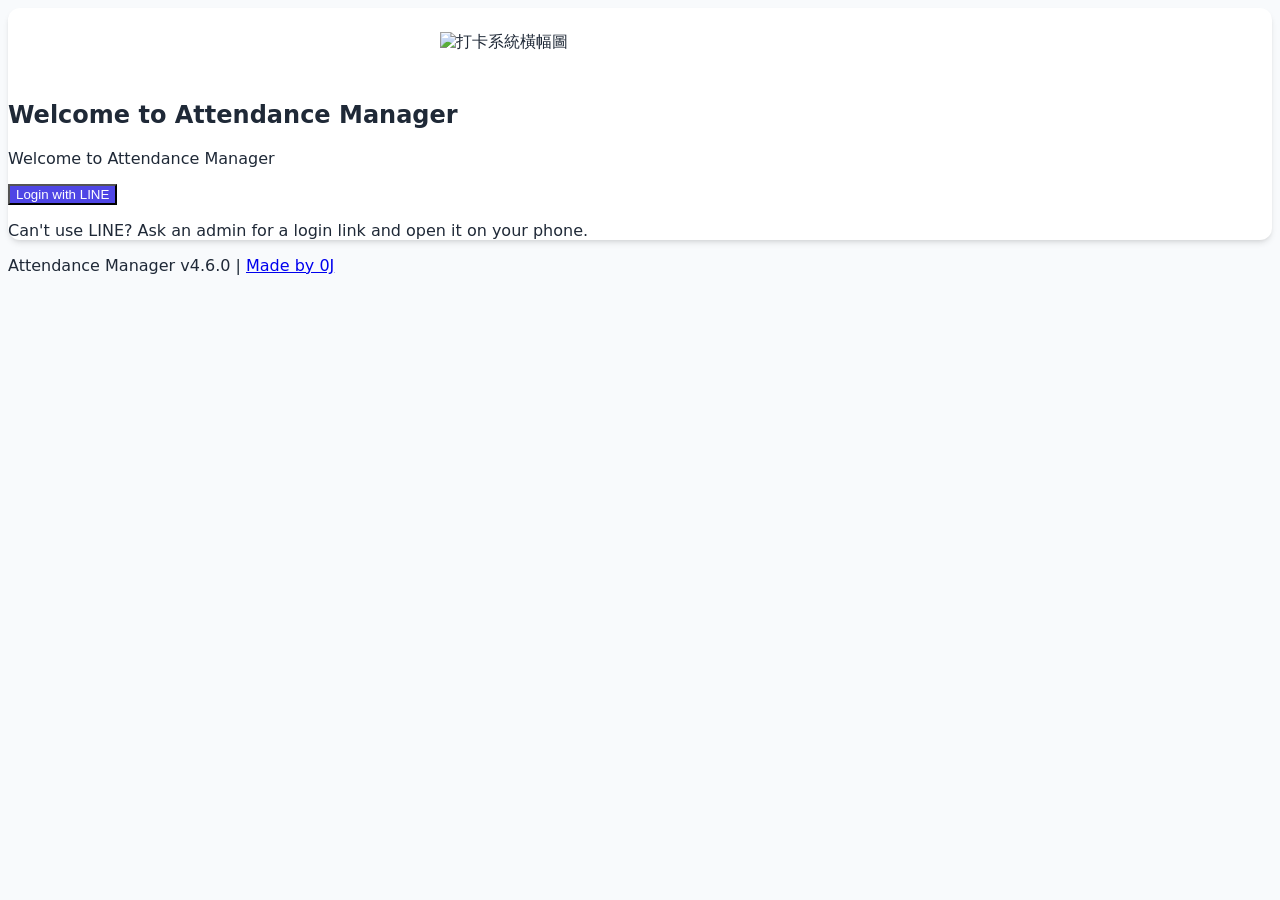
==== commit 3f5a2c3a: "Today's attendance for admins, and a clearer monthly attendance page Admin page: a "Today's Attendan" ====
--- a/index.html
+++ b/index.html
@@ -446,74 +446,42 @@
                 <!-- Monthly View -->
                 <section id="monthly-view" class="space-y-6" style="display: none;">
 
-                    <!--  本月統計區塊 -->
-                    <div class="bg-gradient-to-br from-white to-gray-50 dark:from-gray-800 dark:to-gray-900 rounded-xl shadow-lg p-6 mb-6 border border-gray-200 dark:border-gray-700">
-                        <div class="flex items-center mb-4 pb-3 border-b border-gray-200 dark:border-gray-700">
-                            <div class="w-1 h-6 bg-indigo-600 dark:bg-indigo-400 rounded-full mr-3"></div>
-                            <h3 data-i18n="MONTHLY_STATS_TITLE" class="text-lg font-bold text-gray-800 dark:text-white">
-                                本月出勤統計
-                            </h3>
-                        </div>
-                        
-                        <!-- 統計數據列表（四行垂直排列） -->
-                        <div class="space-y-3">
-                            
-                            <!--  出勤時數 - 隱藏 -->
-                            <div class="flex items-center justify-between p-4 bg-gradient-to-r from-green-50 to-green-100 dark:from-green-900/30 dark:to-green-800/20 rounded-lg border border-green-200 dark:border-green-700/50 transition-all hover:shadow-md" 
-                                    style="display: none;">
-                                <span data-i18n="STATS_WORK_HOURS" class="text-sm font-medium text-gray-700 dark:text-gray-300">出勤時數</span>
-                                <div class="flex items-baseline">
-                                    <span id="stats-work-days-value" class="text-2xl font-bold text-green-600 dark:text-green-400">0</span>
-                                    <span data-i18n="UNIT_HOURS" class="text-sm font-medium text-green-500 dark:text-green-400 ml-1">小時</span>
-                                </div>
-                            </div>
-                           
-                            <!-- 異常記錄 -->
-                            <div class="flex items-center justify-between p-4 bg-gradient-to-r from-red-50 to-red-100 dark:from-red-900/30 dark:to-red-800/20 rounded-lg border border-red-200 dark:border-red-700/50 transition-all hover:shadow-md">
-                                <span data-i18n="STATS_ABNORMAL_COUNT" class="text-sm font-medium text-gray-700 dark:text-gray-300">異常記錄</span>
-                                <div class="flex items-baseline">
-                                    <span id="stats-abnormal-count-value" class="text-2xl font-bold text-red-600 dark:text-red-400">0</span>
-                                    <span data-i18n="UNIT_RECORDS" class="text-sm font-medium text-red-500 dark:text-red-400 ml-1">筆</span>
-                                </div>
-                            </div>
-                            
-                            <!--  正常打卡時數 - 隱藏 -->
-                            <div class="flex items-center justify-between p-4 bg-gradient-to-r from-blue-50 to-blue-100 dark:from-blue-900/30 dark:to-blue-800/20 rounded-lg border border-blue-200 dark:border-blue-700/50 transition-all hover:shadow-md" 
-                                    style="display: none;">
-                                <span data-i18n="STATS_NORMAL_HOURS" class="text-sm font-medium text-gray-700 dark:text-gray-300">正常打卡時數</span>
-                                <div class="flex items-baseline">
-                                    <span id="stats-normal-days-value" class="text-2xl font-bold text-blue-600 dark:text-blue-400">0</span>
-                                    <span data-i18n="UNIT_HOURS" class="text-sm font-medium text-blue-500 dark:text-blue-400 ml-1">小時</span>
-                                </div>
-                            </div>
-
-                            <!-- 加班時數 -->
-                            <div class="flex items-center justify-between p-4 bg-gradient-to-r from-orange-50 to-orange-100 dark:from-orange-900/30 dark:to-orange-800/20 rounded-lg border border-orange-200 dark:border-orange-700/50 transition-all hover:shadow-md">
-                                <span data-i18n="STATS_OVERTIME_HOURS" class="text-sm font-medium text-gray-700 dark:text-gray-300">加班時數</span>
-                                <div class="flex items-baseline">
-                                    <span id="stats-overtime-hours-value" class="text-2xl font-bold text-orange-600 dark:text-orange-400">0</span>
-                                    <span data-i18n="UNIT_HOURS" class="text-sm font-medium text-orange-500 dark:text-orange-400 ml-1">小時</span>
-                                </div>
-                            </div>
+                    <!-- 本月出勤統計：四格數字 + 有異常的日子（script.js updateMonthlyStats） -->
+                    <div class="card p-6">
+                        <h3 data-i18n="MONTHLY_STATS_TITLE" class="text-lg font-bold text-gray-800 dark:text-white mb-4">本月出勤統計</h3>
+                        <div class="grid grid-cols-2 sm:grid-cols-4 gap-3">
+                            <div class="rounded-lg border border-sky-200 dark:border-sky-800 bg-sky-50 dark:bg-sky-900/20 p-3 text-center">
+                                <p data-i18n="STATS_ATTEND_DAYS" class="text-xs text-gray-500 dark:text-gray-400">出勤天數</p>
+                                <p class="mt-1"><span id="stats-attend-days-value" class="text-2xl font-semibold text-gray-800 dark:text-white">0</span><span data-i18n="UNIT_DAYS" class="text-xs text-gray-500 dark:text-gray-400 ml-1">天</span></p>
+                            </div>
+                            <div class="rounded-lg border border-gray-200 dark:border-gray-700 bg-white dark:bg-gray-800 p-3 text-center">
+                                <p data-i18n="STATS_ABNORMAL_COUNT" class="text-xs text-gray-500 dark:text-gray-400">異常記錄</p>
+                                <p class="mt-1"><span id="stats-abnormal-count-value" class="text-2xl font-semibold text-gray-800 dark:text-white">0</span><span data-i18n="UNIT_RECORDS" class="text-xs text-gray-500 dark:text-gray-400 ml-1">筆</span></p>
+                            </div>
+                            <div class="rounded-lg border border-gray-200 dark:border-gray-700 bg-white dark:bg-gray-800 p-3 text-center">
+                                <p data-i18n="STATS_LEAVE_DAYS" class="text-xs text-gray-500 dark:text-gray-400">請假</p>
+                                <p class="mt-1"><span id="stats-leave-days-value" class="text-2xl font-semibold text-gray-800 dark:text-white">0</span><span data-i18n="UNIT_DAYS" class="text-xs text-gray-500 dark:text-gray-400 ml-1">天</span></p>
+                            </div>
+                            <div class="rounded-lg border border-gray-200 dark:border-gray-700 bg-white dark:bg-gray-800 p-3 text-center">
+                                <p data-i18n="STATS_OVERTIME_HOURS" class="text-xs text-gray-500 dark:text-gray-400">加班時數</p>
+                                <p class="mt-1"><span id="stats-overtime-hours-value" class="text-2xl font-semibold text-gray-800 dark:text-white">0</span><span data-i18n="UNIT_HOURS" class="text-xs text-gray-500 dark:text-gray-400 ml-1">小時</span></p>
+                            </div>
+                        </div>
+                        <!-- 有異常的日子：點一下直接打開那天 -->
+                        <div id="stats-abnormal-dates" class="mt-4" style="display: none;">
+                            <p data-i18n="STATS_ABNORMAL_HINT" class="text-xs text-gray-500 dark:text-gray-400 mb-2">有異常的日子，點一下查看當天紀錄：</p>
+                            <div id="stats-abnormal-dates-list" class="flex flex-wrap gap-2"></div>
                         </div>
                     </div>
 
                     <!-- 日曆卡片 -->
                     <div class="card p-6">
                         <div class="flex justify-between items-center mb-4">
-                            <button id="prev-month" class="text-gray-600 dark:text-gray-400 p-2 rounded-full hover:bg-gray-100 dark:hover:bg-gray-700">&lt;</button>
+                            <button id="prev-month" class="text-gray-600 dark:text-gray-400 px-3 py-1 rounded-full hover:bg-gray-100 dark:hover:bg-gray-700">&lt;</button>
                             <h3 id="month-title" class="font-bold text-xl text-gray-800 dark:text-white"></h3>
-                            <button id="next-month" class="text-gray-600 dark:text-gray-400 p-2 rounded-full hover:bg-gray-100 dark:hover:bg-gray-700">&gt;</button>
-                        </div>
-
-                        <div class="mb-4">
-                            <button id="export-attendance-btn" 
-                                    data-i18n="EXPORT_ATTENDANCE_BTN"
-                                    class="w-full py-2 px-4 rounded-lg font-bold btn-secondary hover:opacity-90 transition-opacity">
-                                匯出本月出勤報表
-                            </button>
-                        </div>
-                        
+                            <button id="next-month" class="text-gray-600 dark:text-gray-400 px-3 py-1 rounded-full hover:bg-gray-100 dark:hover:bg-gray-700">&gt;</button>
+                        </div>
+
                         <div class="grid grid-cols-7 text-center text-sm font-semibold text-gray-500 dark:text-gray-400 mb-2">
                             <span data-i18n="WEEK_SUNDAY">日</span>
                             <span data-i18n="WEEK_MONDAY">一</span>
@@ -524,6 +492,23 @@
                             <span data-i18n="WEEK_SATURDAY">六</span>
                         </div>
                         <div id="calendar-grid" class="grid grid-cols-7 gap-1"></div>
+
+                        <!-- 圖例：顏色對應 renderCalendarWithData 的 class -->
+                        <div class="flex flex-wrap gap-x-4 gap-y-2 mt-4 text-xs text-gray-600 dark:text-gray-400">
+                            <span class="flex items-center gap-1"><span class="cal-legend day-off"></span><span data-i18n="CAL_LEGEND_NORMAL">正常</span></span>
+                            <span class="flex items-center gap-1"><span class="cal-legend abnormal-day"></span><span data-i18n="CAL_LEGEND_ABNORMAL">缺卡</span></span>
+                            <span class="flex items-center gap-1"><span class="cal-legend pending-virtual"></span><span data-i18n="CAL_LEGEND_REPAIR_PENDING">補卡審核中</span></span>
+                            <span class="flex items-center gap-1"><span class="cal-legend approved-virtual"></span><span data-i18n="CAL_LEGEND_REPAIR_APPROVED">補卡通過</span></span>
+                            <span class="flex items-center gap-1"><span class="cal-legend pending-adjustment"></span><span data-i18n="CAL_LEGEND_OTHER">其他待處理</span></span>
+                            <span class="flex items-center gap-1"><span class="cal-dot cal-dot-leave"></span><span data-i18n="CAL_LEGEND_LEAVE">請假</span></span>
+                            <span class="flex items-center gap-1"><span class="cal-dot cal-dot-overtime"></span><span data-i18n="CAL_LEGEND_OVERTIME">加班</span></span>
+                        </div>
+
+                        <button id="export-attendance-btn"
+                                data-i18n="EXPORT_ATTENDANCE_BTN"
+                                class="w-full mt-4 py-2 px-4 rounded-lg text-sm font-semibold border border-gray-300 dark:border-gray-600 text-gray-700 dark:text-gray-200 hover:bg-gray-50 dark:hover:bg-gray-700 transition-colors">
+                            匯出本月出勤報表
+                        </button>
                     </div>
                     
                     <!--  新增：每日記錄卡片 -->
@@ -1160,6 +1145,30 @@
                 </section>
                 <!-- Admin View -->
                 <section id="admin-view" class="space-y-6" style="display: none;">
+                    <!-- 即時出勤數據：一週日期列 + 六格統計，點一格看名單（attendance-dashboard.js） -->
+                    <div id="att-dash-card" class="card p-6">
+                        <div class="flex items-center justify-between mb-4">
+                            <h2 data-i18n="ATT_DASH_TITLE" class="text-xl font-bold text-gray-800 dark:text-white">即時出勤數據</h2>
+                            <div class="flex items-center gap-2">
+                                <span id="att-dash-loading" class="text-xs text-gray-400" style="display: none;" data-i18n="LOADING">載入中...</span>
+                                <button type="button" onclick="attDashGoToday()" data-i18n="ATT_DASH_TODAY"
+                                        class="px-3 py-1 rounded-lg text-sm font-semibold text-indigo-600 hover:bg-indigo-50 dark:text-indigo-300 dark:hover:bg-indigo-900/30">今天</button>
+                                <button type="button" onclick="loadAttendanceDashboard()" data-i18n="ATT_DASH_REFRESH"
+                                        class="px-3 py-1 rounded-lg text-sm font-semibold text-gray-600 hover:bg-gray-100 dark:text-gray-300 dark:hover:bg-gray-700">重新整理</button>
+                            </div>
+                        </div>
+                        <div class="flex items-center gap-1 mb-3">
+                            <button type="button" onclick="attDashShiftWeek(-1)" aria-label="‹"
+                                    class="px-2 py-4 text-gray-500 hover:text-gray-800 dark:text-gray-400 dark:hover:text-white">‹</button>
+                            <div id="att-dash-week" class="grid grid-cols-7 gap-1 flex-1"></div>
+                            <button type="button" onclick="attDashShiftWeek(1)" aria-label="›"
+                                    class="px-2 py-4 text-gray-500 hover:text-gray-800 dark:text-gray-400 dark:hover:text-white">›</button>
+                        </div>
+                        <div id="att-dash-summary" class="text-xs text-gray-500 dark:text-gray-400 mb-3"></div>
+                        <div id="att-dash-tiles" class="grid grid-cols-2 gap-3 transition-opacity"></div>
+                        <p data-i18n="ATT_DASH_TAP_HINT" class="text-xs text-gray-400 dark:text-gray-500 mt-2">點一格就會在下面列出是誰。</p>
+                        <div id="att-dash-detail" class="mt-3 border-t border-gray-100 dark:border-gray-700 pt-3"></div>
+                    </div>
                     <!-- 資料管理：打卡紀錄、工時、假期、請假、加班、所有資料表（records.html，不用打開試算表） -->
                     <div class="card p-6">
                         <h2 data-i18n="RECORDS_TITLE" class="text-xl font-bold text-gray-800 dark:text-white mb-2">資料管理</h2>
@@ -1967,6 +1976,7 @@
         <script src="attachments.js"></script>
         <script src="location-picker.js"></script>
         <script src="analytics.js"></script>
+        <script src="attendance-dashboard.js"></script>
         <script src="biometric.js"></script>
         <script src="reports.js"></script>
         <!--  加班與請假功能 -->
--- a/style.css
+++ b/style.css
@@ -0,0 +1,788 @@
+/* style.css */
+
+/* ======================================= */
+/* 亮色模式 / 預設樣式 (Light Mode / Default) */
+/* ======================================= */
+body {
+    /* Tailwind: bg-gray-50 (Light Mode Base Background) */
+    background-color: #f8fafc;
+    font-family: 'Inter', ui-sans-serif, system-ui, -apple-system, BlinkMacSystemFont, "Segoe UI", Roboto, "Helvetica Neue", Arial, "Noto Sans", sans-serif, "Apple Color Emoji", "Segoe UI Emoji", "Segoe UI Symbol", "Noto Color Emoji";
+    /* 全域文字顏色 (Tailwind: text-gray-900) */
+    color: #1f2937;
+}
+
+/* --- Card --- */
+.card {
+    /* Tailwind: bg-white */
+    background-color: white;
+    border-radius: 0.75rem;
+    box-shadow: 0 4px 6px -1px rgb(0 0 0 / 0.1), 0 2px 4px -2px rgb(0 0 0 / 0.1);
+    transition: all 0.3s ease-in-out;
+}
+
+/* --- Main Image (Logo) --- */
+.main-image {
+    width: auto;
+    max-width: 400px;
+    height: auto;
+    margin: 0 auto 1.5rem;
+    display: block;
+    object-fit: contain;
+    background-color: white;
+    padding: 1.5rem;
+    border-radius: 1rem;
+}
+
+/* 暗黑模式下的 Logo 調整 */
+html.dark .main-image {
+    background-color: white;
+    filter: none;
+}
+
+/* --- Primary Button --- */
+.btn-primary {
+    /* Tailwind: bg-indigo-600 */
+    background-color: #4f46e5;
+    color: white;
+    transition: background-color 0.2s;
+}
+.btn-primary:hover {
+    /* Tailwind: bg-indigo-700 */
+    background-color: #4338ca;
+}
+
+/* --- Secondary Button --- */
+.btn-secondary {
+    /* Tailwind: bg-gray-200 */
+    background-color: #e5e7eb;
+    /* Tailwind: text-gray-800 */
+    color: #374151;
+    transition: background-color 0.2s;
+}
+.btn-secondary:hover {
+    /* Tailwind: bg-gray-300 */
+    background-color: #d1d5db;
+}
+
+/* --- Warning Button --- */
+.btn-warning {
+    /* Tailwind: bg-orange-500 */
+    background-color: #f97316;
+    color: white;
+    transition: background-color 0.2s;
+}
+.btn-warning:hover {
+    /* Tailwind: bg-orange-600 */
+    background-color: #ea580c;
+}
+
+/* ======================================= */
+/* 暗黑模式 / Dark Mode (使用 html.dark)      */
+/* ======================================= */
+
+/* --- 全域背景 --- */
+html.dark body {
+    /* Tailwind: dark:bg-gray-900 */
+    background-color: #111827;
+    /* 全域文字顏色 (Tailwind: dark:text-gray-100) */
+    color: #f3f4f6;
+}
+
+/* --- Card --- */
+html.dark .card {
+    /* Tailwind: dark:bg-gray-800 */
+    background-color: #1f2937;
+    /* 調整陰影以適應深色背景 */
+    box-shadow: 0 10px 15px -3px rgb(255 255 255 / 0.05), 0 4px 6px -4px rgb(255 255 255 / 0.05);
+}
+
+/* --- Primary Button --- */
+html.dark .btn-primary {
+    /* Tailwind: dark:bg-indigo-700 */
+    background-color: #4338ca;
+}
+html.dark .btn-primary:hover {
+    /* Tailwind: dark:bg-indigo-600 */
+    background-color: #4f46e5;
+}
+
+/* --- Secondary Button --- */
+html.dark .btn-secondary {
+    /* Tailwind: dark:bg-gray-700 */
+    background-color: #374151;
+    /* Tailwind: dark:text-gray-200 */
+    color: #e5e7eb;
+}
+html.dark .btn-secondary:hover {
+    /* Tailwind: dark:bg-gray-600 */
+    background-color: #4b5563;
+}
+
+/* ======================================= */
+/* 其他樣式 (Other Styles) */
+/* ======================================= */
+
+/* --- Fade In Animation --- */
+.fade-in {
+    animation: fadeIn 0.5s ease-in-out;
+}
+@keyframes fadeIn {
+    from { opacity: 0; transform: translateY(-10px); }
+    to { opacity: 1; transform: translateY(0); }
+}
+
+/* --- Notification --- */
+.notification {
+    position: fixed;
+    top: 1rem;
+    right: 1rem;
+    z-index: 50;
+    border-radius: 0.5rem;
+    padding: 1rem 1.5rem;
+    box-shadow: 0 10px 15px -3px rgb(0 0 0 / 0.1), 0 4px 6px -4px rgb(0 0 0 / 0.1);
+    transform: translateX(200%);
+    transition: transform 0.5s ease-in-out;
+    background-color: white;
+}
+.notification.show {
+    transform: translateX(0);
+}
+
+html.dark .notification {
+    background-color: #374151;
+    color: #f3f4f6;
+}
+
+/* --- Day Cell Styles (日曆單元格) --- */
+.day-cell {
+    padding: 0.5rem;
+    text-align: center;
+    border-radius: 0.5rem;
+    cursor: pointer;
+    user-select: none;
+    transition: all 0.2s;
+}
+
+/* 亮色模式 */
+.day-cell.future-day { background-color: #d1d5db; color: #4b5563; }
+.day-cell.normal-day { background-color: #f3f4f6; color: #1f2937; }
+.day-cell.abnormal-day { background-color: #fecaca; color: #ef4444; }
+.day-cell.pending-adjustment { background-color: #fde68a; color: #d97706; }
+.day-cell.pending-virtual { background-color: #e9d5ff; color: #9333ea; }
+.day-cell.approved-virtual { background-color: #bfdbfe; color: #2563eb; }
+.day-cell.day-off { background-color: #ccfbf1; color: #0d9488; }
+.day-cell.today { background-color: #86efac; color: #166534; font-weight: bold; }
+.day-cell:hover {
+    transform: translateY(-2px);
+    box-shadow: 0 2px 4px -1px rgb(0 0 0 / 0.1), 0 1px 2px -1px rgb(0 0 0 / 0.1);
+}
+
+/* 暗黑模式下的日曆單元格 */
+html.dark .day-cell.future-day { background-color: #374151; color: #9ca3af; }
+html.dark .day-cell.normal-day { background-color: #1f2937; color: #d1d5db; }
+html.dark .day-cell.abnormal-day { background-color: #991b1b; color: #fecaca; }
+html.dark .day-cell.pending-adjustment { background-color: #92400e; color: #fde68a; }
+html.dark .day-cell.pending-virtual { background-color: #581c87; color: #e9d5ff; }
+html.dark .day-cell.approved-virtual { background-color: #1e40af; color: #bfdbfe; }
+html.dark .day-cell.day-off { background-color: #065f46; color: #ccfbf1; }
+html.dark .day-cell.today {
+    background-color: #15803d;
+    color: #bbf7d0;
+}
+html.dark .day-cell:hover {
+    transform: translateY(-2px);
+    box-shadow: 0 2px 4px -1px rgb(255 255 255 / 0.1), 0 1px 2px -1px rgb(255 255 255 / 0.05);
+}
+
+/* 選中的日子 */
+.day-cell.selected-day { box-shadow: 0 0 0 2px #4f46e5; }
+html.dark .day-cell.selected-day { box-shadow: 0 0 0 2px #818cf8; }
+
+/* 日期下面的小圓點：請假、加班（沒有時佔位，格子高度才一致） */
+.day-cell .cal-dots { display: flex; justify-content: center; gap: 3px; height: 6px; margin-top: 2px; }
+.cal-dot { display: inline-block; width: 6px; height: 6px; border-radius: 9999px; }
+.cal-dot-leave { background-color: #3b82f6; }
+.cal-dot-overtime { background-color: #f97316; }
+
+/* 圖例色塊：沿用日曆格子的顏色 class */
+.cal-legend { display: inline-block; width: 12px; height: 12px; border-radius: 3px; }
+.cal-legend.day-off { background-color: #ccfbf1; border: 1px solid #5eead4; }
+.cal-legend.abnormal-day { background-color: #fecaca; border: 1px solid #f87171; }
+.cal-legend.pending-virtual { background-color: #e9d5ff; border: 1px solid #c084fc; }
+.cal-legend.approved-virtual { background-color: #bfdbfe; border: 1px solid #60a5fa; }
+.cal-legend.pending-adjustment { background-color: #fde68a; border: 1px solid #fbbf24; }
+html.dark .cal-legend.day-off { background-color: #065f46; }
+html.dark .cal-legend.abnormal-day { background-color: #991b1b; }
+html.dark .cal-legend.pending-virtual { background-color: #581c87; }
+html.dark .cal-legend.approved-virtual { background-color: #1e40af; }
+html.dark .cal-legend.pending-adjustment { background-color: #92400e; }
+
+/* --- Map Styles --- */
+#map {
+    background: #1e1e1e;
+}
+
+/* 暗黑模式下的 Leaflet 地圖 */
+html.dark .leaflet-layer,
+html.dark .leaflet-control-zoom-in,
+html.dark .leaflet-control-zoom-out,
+html.dark .leaflet-control-attribution {
+    filter: invert(100%) hue-rotate(180deg) brightness(95%) contrast(90%);
+}
+
+/* ======================================= */
+/* 薪資系統專屬樣式 (Salary System Styles) */
+/* ======================================= */
+
+.salary-card-gradient {
+    background: linear-gradient(135deg, #667eea 0%, #764ba2 100%);
+}
+
+.metric-card {
+    position: relative;
+    overflow: hidden;
+    background: white;
+    border-radius: 16px;
+    padding: 1.5rem;
+    border: 1px solid #e2e8f0;
+    transition: all 0.3s ease;
+}
+
+.metric-card::before {
+    content: '';
+    position: absolute;
+    top: 0;
+    right: 0;
+    width: 100px;
+    height: 100px;
+    background: radial-gradient(circle, rgba(102,126,234,0.1) 0%, transparent 70%);
+}
+
+.metric-card:hover {
+    transform: translateY(-4px);
+    box-shadow: 0 12px 24px rgba(102, 126, 234, 0.15);
+}
+
+html.dark .metric-card {
+    background: #1e293b;
+    border-color: #334155;
+}
+
+.amount-display {
+    font-family: 'SF Mono', 'Consolas', 'Monaco', monospace;
+    font-size: 2rem;
+    font-weight: 700;
+    letter-spacing: -0.02em;
+    background: linear-gradient(135deg, #667eea 0%, #764ba2 100%);
+    -webkit-background-clip: text;
+    -webkit-text-fill-color: transparent;
+    background-clip: text;
+    color: transparent;
+}
+
+/* 修復紅色金額顯示 */
+.amount-display.text-red-500 {
+    background: linear-gradient(135deg, #f093fb 0%, #f5576c 100%);
+    -webkit-background-clip: text;
+    -webkit-text-fill-color: transparent;
+    background-clip: text;
+    color: transparent;
+}
+
+/* 修復白色金額顯示 */
+.amount-display.text-white {
+    background: none;
+    -webkit-background-clip: unset;
+    -webkit-text-fill-color: white;
+    background-clip: unset;
+    color: white;
+}
+
+.detail-section {
+    background: #f8fafc;
+    border-radius: 12px;
+    padding: 1.5rem;
+    border: 1px solid #e2e8f0;
+}
+
+html.dark .detail-section {
+    background: #0f172a;
+    border-color: #334155;
+}
+
+.detail-row {
+    display: flex;
+    justify-content: space-between;
+    align-items: center;
+    padding: 0.75rem 0;
+    border-bottom: 1px solid rgba(0,0,0,0.05);
+    transition: all 0.2s;
+}
+
+.detail-row:last-child {
+    border-bottom: none;
+}
+
+.detail-row:hover {
+    background: rgba(102,126,234,0.05);
+    padding-left: 0.5rem;
+    padding-right: 0.5rem;
+    border-radius: 0.5rem;
+}
+
+html.dark .detail-row {
+    border-bottom-color: rgba(255,255,255,0.05);
+}
+
+.section-header {
+    display: flex;
+    align-items: center;
+    gap: 0.75rem;
+    margin-bottom: 1.5rem;
+}
+
+.section-header::before {
+    content: '';
+    width: 4px;
+    height: 24px;
+    background: linear-gradient(135deg, #667eea 0%, #764ba2 100%);
+    border-radius: 2px;
+}
+
+.status-badge {
+    display: inline-flex;
+    align-items: center;
+    padding: 0.25rem 0.75rem;
+    border-radius: 9999px;
+    font-size: 0.75rem;
+    font-weight: 600;
+    text-transform: uppercase;
+    letter-spacing: 0.05em;
+}
+
+.status-calculated {
+    background: linear-gradient(135deg, #4facfe15 0%, #00f2fe15 100%);
+    color: #0891b2;
+    border: 1px solid #06b6d420;
+}
+
+.status-paid {
+    background: linear-gradient(135deg, #11998e15 0%, #38ef7d15 100%);
+    color: #059669;
+    border: 1px solid #10b98120;
+}
+
+.history-item {
+    background: white;
+    border-radius: 12px;
+    padding: 1.25rem;
+    border: 1px solid #e2e8f0;
+    transition: all 0.3s cubic-bezier(0.4, 0, 0.2, 1);
+}
+
+html.dark .history-item {
+    background: #1e293b;
+    border-color: #334155;
+}
+
+.history-item:hover {
+    transform: translateX(8px);
+    box-shadow: 0 10px 20px rgba(102,126,234,0.15);
+    border-color: #667eea;
+}
+
+.form-section {
+    background: linear-gradient(135deg, #667eea05 0%, #764ba205 100%);
+    border-radius: 16px;
+    padding: 2rem;
+    border: 1px solid rgba(102,126,234,0.1);
+}
+
+.input-group {
+    margin-bottom: 1.5rem;
+}
+
+.input-label {
+    display: block;
+    font-weight: 600;
+    color: #475569;
+    margin-bottom: 0.5rem;
+    font-size: 0.875rem;
+    text-transform: uppercase;
+    letter-spacing: 0.05em;
+}
+
+html.dark .input-label {
+    color: #cbd5e1;
+}
+
+.bank-info-badge {
+    display: inline-flex;
+    align-items: center;
+    gap: 0.5rem;
+    padding: 0.5rem 1rem;
+    background: linear-gradient(135deg, #667eea10 0%, #764ba210 100%);
+    border-radius: 8px;
+    border: 1px solid rgba(102,126,234,0.2);
+    font-size: 0.875rem;
+}
+
+/* 表單輸入元素 */
+.form-input,
+.form-select,
+.form-textarea {
+    width: 100%;
+    padding: 0.5rem 0.75rem;
+    border: 1px solid #e2e8f0;
+    border-radius: 0.5rem;
+    background-color: white;
+    color: #1f2937;
+    transition: all 0.2s;
+}
+
+.form-input:focus,
+.form-select:focus,
+.form-textarea:focus {
+    outline: none;
+    border-color: #667eea;
+    box-shadow: 0 0 0 3px rgba(102, 126, 234, 0.1);
+}
+
+html.dark .form-input,
+html.dark .form-select,
+html.dark .form-textarea {
+    background-color: #374151;
+    border-color: #4b5563;
+    color: #f3f4f6;
+}
+
+html.dark .form-input:focus,
+html.dark .form-select:focus,
+html.dark .form-textarea:focus {
+    border-color: #818cf8;
+    box-shadow: 0 0 0 3px rgba(129, 140, 248, 0.1);
+}
+
+/* Loading Spinner */
+.loading-spinner {
+    width: 40px;
+    height: 40px;
+    border: 4px solid #e5e7eb;
+    border-top-color: #667eea;
+    border-radius: 50%;
+    animation: spin 1s linear infinite;
+}
+
+@keyframes spin {
+    to { transform: rotate(360deg); }
+}
+
+html.dark .loading-spinner {
+    border-color: #374151;
+    border-top-color: #818cf8;
+}
+
+/* Info Card (用於薪資計算結果顯示) */
+.info-card {
+    background: white;
+    border-radius: 12px;
+    padding: 1rem;
+    border: 1px solid #e2e8f0;
+}
+
+html.dark .info-card {
+    background: #1e293b;
+    border-color: #334155;
+}
+
+.info-card.salary-card {
+    background: linear-gradient(135deg, #667eea 0%, #764ba2 100%);
+    border: none;
+    color: white;
+}
+
+.info-label {
+    font-size: 0.75rem;
+    font-weight: 600;
+    color: #6b7280;
+    text-transform: uppercase;
+    letter-spacing: 0.05em;
+    margin-bottom: 0.25rem;
+}
+
+html.dark .info-label {
+    color: #9ca3af;
+}
+
+.info-card.salary-card .info-label {
+    color: rgba(255, 255, 255, 0.8);
+}
+
+.info-value {
+    font-size: 1.5rem;
+    font-weight: 700;
+    color: #1f2937;
+    font-family: 'SF Mono', 'Consolas', 'Monaco', monospace;
+}
+
+html.dark .info-value {
+    color: #f3f4f6;
+}
+
+.info-card.salary-card .info-value {
+    color: white;
+}
+
+/* ======================================= */
+/* 地點管理功能樣式 (Location Management) */
+/* ======================================= */
+
+/* 自訂拉桿樣式 */
+input[type="range"]::-webkit-slider-thumb {
+    appearance: none;
+    width: 20px;
+    height: 20px;
+    background: #4F46E5;
+    cursor: pointer;
+    border-radius: 50%;
+    box-shadow: 0 0 2px rgba(0,0,0,0.3);
+}
+
+input[type="range"]::-moz-range-thumb {
+    width: 20px;
+    height: 20px;
+    background: #4F46E5;
+    cursor: pointer;
+    border-radius: 50%;
+    box-shadow: 0 0 2px rgba(0,0,0,0.3);
+    border: none;
+}
+
+input[type="range"]::-webkit-slider-thumb:hover {
+    background: #4338CA;
+}
+
+input[type="range"]::-moz-range-thumb:hover {
+    background: #4338CA;
+}
+
+html.dark input[type="range"]::-webkit-slider-thumb {
+    background: #818CF8;
+}
+
+html.dark input[type="range"]::-moz-range-thumb {
+    background: #818CF8;
+}
+
+/* 搜尋結果樣式 */
+#search-results-list li {
+    padding: 12px;
+    cursor: pointer;
+    border-bottom: 1px solid #e5e7eb;
+    transition: background-color 0.2s;
+}
+
+#search-results-list li:hover {
+    background-color: #f3f4f6;
+}
+
+html.dark #search-results-list li {
+    border-bottom: 1px solid #4b5563;
+}
+
+html.dark #search-results-list li:hover {
+    background-color: #374151;
+}
+
+#search-results-list li:last-child {
+    border-bottom: none;
+}
+
+/* 加班資訊卡片樣式 */
+.overtime-card {
+    background: linear-gradient(135deg, #fff7ed 0%, #ffedd5 100%);
+    border: 2px solid #fb923c;
+    border-radius: 0.75rem;
+    padding: 1rem;
+    margin-top: 0.75rem;
+    box-shadow: 0 2px 8px rgba(251, 146, 60, 0.15);
+}
+
+.dark .overtime-card {
+    background: linear-gradient(135deg, rgba(251, 146, 60, 0.1) 0%, rgba(251, 191, 36, 0.1) 100%);
+    border-color: rgba(251, 146, 60, 0.5);
+}
+
+/* 加班時數標籤 */
+.overtime-badge {
+    background: #ea580c;
+    color: white;
+    padding: 0.25rem 0.75rem;
+    border-radius: 9999px;
+    font-size: 0.75rem;
+    font-weight: 700;
+}
+
+/* 日曆上的加班標記 */
+.day-cell.has-overtime {
+    position: relative;
+}
+
+.day-cell.has-overtime::after {
+    content: '⏰';
+    position: absolute;
+    top: 2px;
+    right: 2px;
+    font-size: 10px;
+}
+
+/* ======================================= */
+/* 請假日樣式 (Leave Day Styles) */
+/* ======================================= */
+
+/* 亮色模式 - 請假日 */
+.day-cell.leave-day {
+    background: linear-gradient(135deg, #dbeafe 0%, #bfdbfe 100%);
+    color: #1e40af;
+    border: 2px solid #3b82f6;
+}
+
+/* 暗黑模式 - 請假日 */
+html.dark .day-cell.leave-day {
+    background: linear-gradient(135deg, #1e3a8a 0%, #1e40af 100%);
+    color: #bfdbfe;
+    border: 2px solid #3b82f6;
+}
+
+/* 日期單元格內容佈局 */
+.day-cell-content {
+    display: flex;
+    flex-direction: column;
+    align-items: center;
+    justify-content: center;
+    height: 100%;
+    position: relative;
+}
+
+.day-number {
+    font-size: 0.875rem;
+    font-weight: 500;
+}
+
+/* 狀態圖示容器 */
+.status-icons {
+    display: flex;
+    gap: 2px;
+    margin-top: 2px;
+    flex-wrap: wrap;
+    justify-content: center;
+}
+
+.status-icon {
+    font-size: 0.625rem;
+    line-height: 1;
+}
+
+/* 響應式調整 */
+@media (max-width: 640px) {
+    .status-icon {
+        font-size: 0.5rem;
+    }
+    
+    .day-number {
+        font-size: 0.75rem;
+    }
+}
+
+/* 請假且打卡異常的日期（同時顯示兩種狀態） */
+.day-cell.leave-day.abnormal-day {
+    background: linear-gradient(135deg, #fecaca 0%, #bfdbfe 100%);
+    border: 2px dashed #ef4444;
+}
+
+html.dark .day-cell.leave-day.abnormal-day {
+    background: linear-gradient(135deg, #991b1b 0%, #1e40af 100%);
+    border: 2px dashed #ef4444;
+}
+
+/* ==================== 申請單附件 ==================== */
+.attachment-box {
+    display: flex;
+    flex-wrap: wrap;
+    align-items: center;
+    gap: 8px;
+    padding-top: 8px;
+    border-top: 1px dashed rgba(156, 163, 175, 0.4);
+}
+
+.attachment-list {
+    display: flex;
+    flex-wrap: wrap;
+    gap: 6px;
+    align-items: center;
+}
+
+.attachment-item {
+    display: inline-flex;
+    align-items: center;
+    gap: 4px;
+    background: #eef2ff;
+    border-radius: 6px;
+    padding: 2px 6px;
+    font-size: 12px;
+}
+
+.attachment-link {
+    background: none;
+    border: 0;
+    padding: 0;
+    color: #4338ca;
+    font: inherit;
+    cursor: pointer;
+    text-decoration: underline;
+}
+
+.attachment-remove {
+    background: none;
+    border: 0;
+    padding: 0 2px;
+    color: #ef4444;
+    font-size: 14px;
+    line-height: 1;
+    cursor: pointer;
+}
+
+.attachment-empty {
+    font-size: 12px;
+    color: #9ca3af;
+}
+
+.attachment-btn {
+    background: #eef2ff;
+    border: 1px solid #c7d2fe;
+    border-radius: 6px;
+    padding: 3px 10px;
+    font-size: 12px;
+    color: #4338ca;
+    cursor: pointer;
+}
+
+.attachment-btn:hover {
+    background: #e0e7ff;
+}
+
+.attachment-btn:disabled {
+    opacity: 0.6;
+    cursor: default;
+}
+
+.dark .attachment-item,
+.dark .attachment-btn {
+    background: rgba(67, 56, 202, 0.2);
+    border-color: rgba(99, 102, 241, 0.4);
+}
+
+.dark .attachment-link,
+.dark .attachment-btn {
+    color: #a5b4fc;
+}
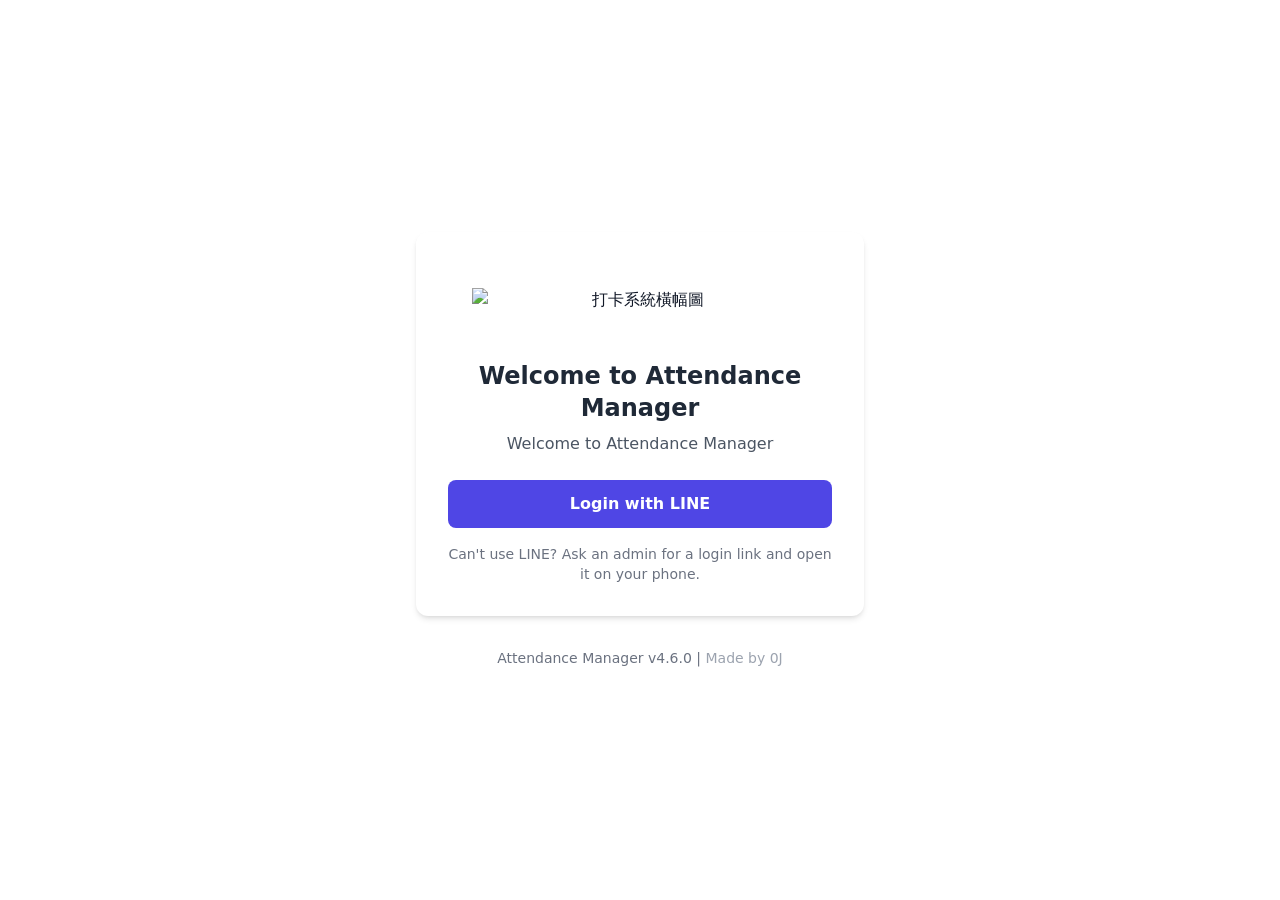
==== commit 33f2f48b: "Main page: prebuilt Tailwind CSS instead of the in-browser compiler index.html loaded cdn.tailwindcs" ====
--- a/index.html
+++ b/index.html
@@ -33,14 +33,7 @@
         <meta name="keywords" content="出勤,打卡,排班,薪資,加班,請假,考勤管理">
         <meta name="author" content="0J">
         
-        <script src="https://cdn.tailwindcss.com"></script>
         <script>
-            tailwind.config = {
-                darkMode: 'class',
-                theme: {
-                    extend: {}
-                }
-            }
             document.addEventListener('DOMContentLoaded', () => {
                 const toggleButton = document.getElementById('theme-toggle');
                 const htmlElement = document.documentElement;
@@ -106,7 +99,11 @@
                 color: white;
             }
         </style>
-    </head>
+            <!-- 事先編好的 Tailwind（tools/build-tailwind.sh 產生）。要放在所有樣式表最後面：
+             CDN 版會把樣式插在 head 最後，style.css 裡 .notification 之類的底色才會被 bg-red-500 蓋過。
+             改了主頁或它載入的 js 的 class 之後要重新產生，node tools/wiring-check.js 會提醒。 -->
+        <link rel="stylesheet" href="tailwind.index.css">
+</head>
     <body class="flex items-center justify-center min-h-screen p-4 bg-white dark:bg-gray-900 text-gray-900 dark:text-gray-100">
         <div id="app-container" class="w-full max-w-md mx-auto">
             <!-- User Profile & Header -->
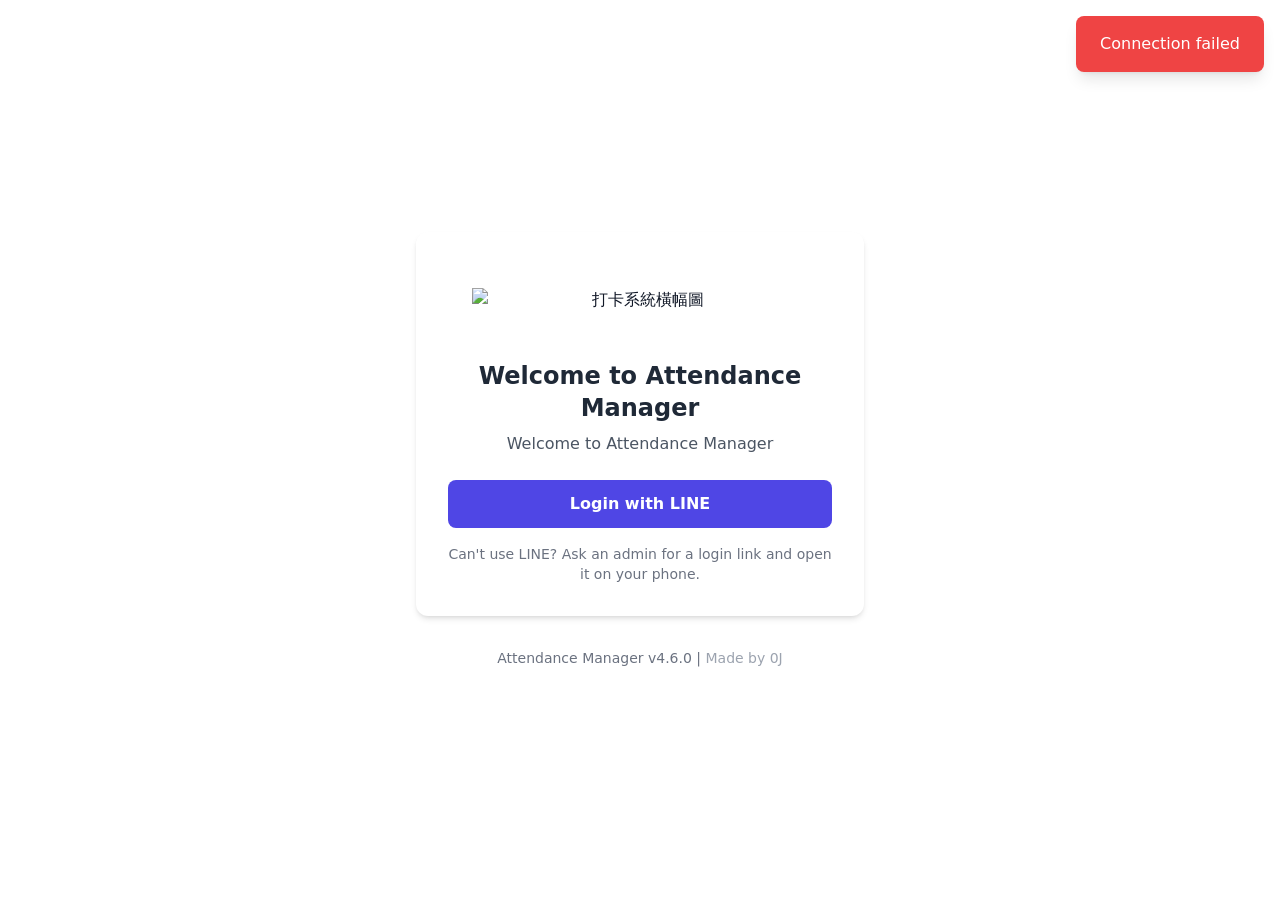
==== commit ff689fea: "Translate the main page's hard-coded Chinese, and fill in missing keys Employees using another langu" ====
--- a/index.html
+++ b/index.html
@@ -159,7 +159,8 @@
             <!-- Main App Content -->
             <div id="main-app" class="fade-in" style="display: none;">
                 <!-- Tab Navigation -->
-                <div class="flex justify-center space-x-2 mb-6 flex-wrap gap-y-2">
+                <!-- 上方分頁按鈕：手機改用底部導覽列（#bottom-nav），這排只在平板、電腦顯示 -->
+                <div class="hidden sm:flex justify-center space-x-2 mb-6 flex-wrap gap-y-2">
                     <button id="tab-dashboard-btn" data-i18n="TAB_DASHBOARD" class="py-2 px-4 rounded-full font-bold text-sm text-white bg-indigo-600 dark:bg-indigo-500">儀表板</button>
                     <button id="tab-monthly-btn" data-i18n="TAB_MONTHLY" class="py-2 px-4 rounded-full font-bold text-sm text-gray-600 bg-gray-200 dark:text-gray-300 dark:bg-gray-700">出勤記錄</button>
                     <button id="tab-location-btn" data-i18n="TAB_LOCATION" class="py-2 px-4 rounded-full font-bold text-sm text-gray-600 bg-gray-200 dark:text-gray-300 dark:bg-gray-700">定位</button>
@@ -180,8 +181,51 @@
 
                 </div>
                 
+                <!-- 手機底部導覽列：按了就觸發上方對應的分頁按鈕，切換邏輯不變（script.js syncBottomNav） -->
+                <nav id="bottom-nav" class="bottom-nav sm:hidden">
+                    <button type="button" class="bottom-nav-item active" data-nav-tab="dashboard">
+                        <svg class="w-6 h-6" fill="none" stroke="currentColor" stroke-width="1.8" viewBox="0 0 24 24" aria-hidden="true"><path stroke-linecap="round" stroke-linejoin="round" d="M12 6v6l4 2m6-2a10 10 0 11-20 0 10 10 0 0120 0z"/></svg>
+                        <span data-i18n="TAB_DASHBOARD">TAB_DASHBOARD</span>
+                    </button>
+                    <button type="button" class="bottom-nav-item" data-nav-tab="monthly">
+                        <svg class="w-6 h-6" fill="none" stroke="currentColor" stroke-width="1.8" viewBox="0 0 24 24" aria-hidden="true"><path stroke-linecap="round" stroke-linejoin="round" d="M8 7V3m8 4V3M4 11h16M5 5h14a1 1 0 011 1v14a1 1 0 01-1 1H5a1 1 0 01-1-1V6a1 1 0 011-1z"/></svg>
+                        <span data-i18n="TAB_MONTHLY">TAB_MONTHLY</span>
+                    </button>
+                    <button type="button" class="bottom-nav-item" data-nav-tab="leave">
+                        <svg class="w-6 h-6" fill="none" stroke="currentColor" stroke-width="1.8" viewBox="0 0 24 24" aria-hidden="true"><path stroke-linecap="round" stroke-linejoin="round" d="M3 12h3m12 0h3M12 3v3m0 12v3M5.6 5.6l2.1 2.1m8.6 8.6l2.1 2.1m0-12.8l-2.1 2.1m-8.6 8.6l-2.1 2.1M16 12a4 4 0 11-8 0 4 4 0 018 0z"/></svg>
+                        <span data-i18n="TAB_LEAVE">TAB_LEAVE</span>
+                    </button>
+                    <button type="button" class="bottom-nav-item" data-nav-tab="salary">
+                        <svg class="w-6 h-6" fill="none" stroke="currentColor" stroke-width="1.8" viewBox="0 0 24 24" aria-hidden="true"><path stroke-linecap="round" stroke-linejoin="round" d="M12 8c-1.7 0-3 .9-3 2s1.3 2 3 2 3 .9 3 2-1.3 2-3 2m0-8c1.1 0 2.1.4 2.6 1M12 8V7m0 1v8m0 0v1m0-1c-1.1 0-2.1-.4-2.6-1M21 12a9 9 0 11-18 0 9 9 0 0118 0z"/></svg>
+                        <span data-i18n="TAB_SALARY">TAB_SALARY</span>
+                    </button>
+                    <button type="button" class="bottom-nav-item" id="bottom-nav-more-btn" aria-haspopup="true" aria-expanded="false">
+                        <svg class="w-6 h-6" fill="none" stroke="currentColor" stroke-width="1.8" viewBox="0 0 24 24" aria-hidden="true"><path stroke-linecap="round" stroke-linejoin="round" d="M4 6h16M4 12h16M4 18h16"/></svg>
+                        <span data-i18n="NAV_MORE">更多</span>
+                    </button>
+                </nav>
+                <div id="bottom-nav-more" class="bottom-nav-more sm:hidden" style="display: none;">
+                    <button type="button" class="bottom-nav-more-item" data-nav-tab="location" data-i18n="TAB_LOCATION">TAB_LOCATION</button>
+                    <button type="button" class="bottom-nav-more-item" data-nav-tab="shift" data-i18n="TAB_SHIFT">TAB_SHIFT</button>
+                    <button type="button" class="bottom-nav-more-item" data-nav-tab="overtime" data-i18n="TAB_OVERTIME">TAB_OVERTIME</button>
+                    <button type="button" class="bottom-nav-more-item" data-nav-tab="expense" data-i18n="TAB_EXPENSE">TAB_EXPENSE</button>
+                    <button type="button" class="bottom-nav-more-item" data-nav-tab="worklog" data-i18n="TAB_WORKLOG">TAB_WORKLOG</button>
+                    <button type="button" class="bottom-nav-more-item" data-nav-tab="admin" data-i18n="TAB_ADMIN">TAB_ADMIN</button>
+                </div>
+
                 <!-- Dashboard View -->
                 <main id="dashboard-view" class="space-y-6">
+                    <!-- 今天：班表、狀態、下一張卡、今天的打卡、這週工時（my-today.js，資料來自 getMyToday） -->
+                    <div id="my-today-card" class="card p-6" style="display: none;">
+                        <div class="flex items-center justify-between mb-4">
+                            <h2 class="text-xl font-bold text-gray-800 dark:text-white">
+                                <span data-i18n="MY_TODAY_TITLE">今天</span>
+                                <span id="my-today-date" class="text-sm font-normal text-gray-500 dark:text-gray-400 ml-1"></span>
+                            </h2>
+                            <span id="my-today-status"></span>
+                        </div>
+                        <div id="my-today-body"></div>
+                    </div>
                     <!--  佈告欄區塊 -->
                     <div class="card p-6 bg-gradient-to-r from-indigo-50 to-purple-50 dark:from-indigo-900/20 dark:to-purple-900/20 border-2 border-indigo-200 dark:border-indigo-700">
                         <h2 data-i18n="ANNOUNCEMENT_TITLE" class="text-xl font-bold text-gray-800 dark:text-white mb-4">
@@ -266,21 +310,21 @@
                             </div>
 
                             <div class="mt-3">
-                                <button id="adjust-today-btn"
+                                <button id="adjust-today-btn" data-i18n="ADJ_TODAY_TITLE"
                                         class="w-full px-6 py-3 bg-orange-500 hover:bg-orange-600 text-white font-bold rounded-lg shadow-md transition-colors">
                                      當日異常修正
                                 </button>
-                                <p class="text-xs text-gray-500 dark:text-gray-400 text-center mt-2">
+                                <p data-i18n="ADJ_TODAY_BTN_HINT" class="text-xs text-gray-500 dark:text-gray-400 text-center mt-2">
                                     忘記打卡或打錯類型？點此修正
                                 </p>
                             </div>
                             <div class="mt-3">
-                                <button id="history-adjust-btn"
+                                <button id="history-adjust-btn" data-i18n="ADJ_HISTORY_TITLE"
                                         class="w-full px-6 py-3 bg-yellow-500 hover:bg-yellow-600 text-white font-bold rounded-lg shadow-md transition-colors">
                                     歷史補打卡
                                 </button>
-                                <p class="text-xs text-gray-500 dark:text-gray-400 text-center mt-2">
-                                    補打本月內的漏卡記錄
+                                <p data-i18n="ADJ_HISTORY_BTN_HINT" class="text-xs text-gray-500 dark:text-gray-400 text-center mt-2">
+                                    補打上個月和本月的漏卡記錄
                                 </p>
                             </div>
                         </div>
@@ -315,7 +359,7 @@
                         </p>
                         
                         <!-- 載入狀態 -->
-                        <div id="basic-info-loading" 
+                        <div id="basic-info-loading" data-i18n="LOADING_DOTS"
                             class="text-center text-gray-500 dark:text-gray-400 py-4" 
                             style="display: none;">
                             正在載入...
@@ -347,7 +391,7 @@
                                     身分證字號 <span class="text-red-500">*</span>
                                 </label>
                                 <input type="text" 
-                                    id="employee-id-number" 
+                                    id="employee-id-number" data-i18n="PH_ID_NUMBER" 
                                     maxlength="10"
                                     placeholder="請輸入身分證字號"
                                     class="w-full p-2 border border-gray-300 dark:border-gray-600 rounded-md shadow-sm dark:bg-gray-700 dark:text-white focus:ring-indigo-500 focus:border-indigo-500">
@@ -361,7 +405,7 @@
                                     地址
                                 </label>
                                 <input type="text" 
-                                    id="employee-address" 
+                                    id="employee-address" data-i18n="PH_ADDRESS" 
                                     placeholder="請輸入地址"
                                     class="w-full p-2 border border-gray-300 dark:border-gray-600 rounded-md shadow-sm dark:bg-gray-700 dark:text-white focus:ring-indigo-500 focus:border-indigo-500">
                             </div>
@@ -374,7 +418,7 @@
                                     電話
                                 </label>
                                 <input type="tel" 
-                                    id="employee-phone" 
+                                    id="employee-phone" data-i18n="PH_PHONE" 
                                     placeholder="請輸入電話號碼"
                                     class="w-full p-2 border border-gray-300 dark:border-gray-600 rounded-md shadow-sm dark:bg-gray-700 dark:text-white focus:ring-indigo-500 focus:border-indigo-500">
                             </div>
@@ -403,7 +447,7 @@
                             <div id="basic-info-update-time" 
                                 class="text-xs text-gray-500 dark:text-gray-400 text-center" 
                                 style="display: none;">
-                                最後更新：<span id="update-time-text"></span>
+                                <span data-i18n="LAST_UPDATED_LABEL">最後更新：</span><span id="update-time-text"></span>
                             </div>
                         </div>
                     </div>
@@ -691,7 +735,7 @@
                                        class="block text-sm font-medium text-gray-700 dark:text-gray-300 mb-2">
                                     加班原因
                                 </label>
-                                <textarea id="overtime-reason" 
+                                <textarea id="overtime-reason" data-i18n="PH_OVERTIME_REASON" 
                                           rows="3" 
                                           class="w-full p-2 border border-gray-300 dark:border-gray-600 rounded-md shadow-sm dark:bg-gray-700 dark:text-white focus:ring-indigo-500 focus:border-indigo-500" 
                                           placeholder="請說明加班原因..."></textarea>
@@ -781,7 +825,7 @@
                                 </label>
                                 <select id="leave-type" 
                                         class="w-full p-2 border border-gray-300 dark:border-gray-600 rounded-md shadow-sm dark:bg-gray-700 dark:text-white focus:ring-indigo-500 focus:border-indigo-500">
-                                    <option value="">請選擇請假類型</option>
+                                    <option value="" data-i18n-option="SELECT_LEAVE_TYPE">請選擇請假類型</option>
                                     <option value="ANNUAL_LEAVE" data-i18n-option="ANNUAL_LEAVE">特休假</option>
                                     <option value="COMP_TIME_OFF" data-i18n-option="COMP_TIME_OFF">加班補休假</option>
                                     <option value="PERSONAL_LEAVE" data-i18n-option="PERSONAL_LEAVE">事假</option>
@@ -806,22 +850,22 @@
                                 </h3>
                                 <div class="grid grid-cols-2 gap-2">
                                     <button type="button" 
-                                            onclick="quickSelectTimeRange('1h')"
+                                            onclick="quickSelectTimeRange('1h')" data-i18n="LEAVE_QUICK_1H"
                                             class="px-3 py-2 text-sm bg-white dark:bg-gray-600 border border-gray-300 dark:border-gray-500 rounded-lg hover:bg-indigo-50 dark:hover:bg-gray-500 transition-colors">
                                         1 小時
                                     </button>
                                     <button type="button" 
-                                            onclick="quickSelectTimeRange('2h')"
+                                            onclick="quickSelectTimeRange('2h')" data-i18n="LEAVE_QUICK_2H"
                                             class="px-3 py-2 text-sm bg-white dark:bg-gray-600 border border-gray-300 dark:border-gray-500 rounded-lg hover:bg-indigo-50 dark:hover:bg-gray-500 transition-colors">
                                         2 小時
                                     </button>
                                     <button type="button" 
-                                            onclick="quickSelectTimeRange('4h')"
+                                            onclick="quickSelectTimeRange('4h')" data-i18n="LEAVE_QUICK_HALF"
                                             class="px-3 py-2 text-sm bg-white dark:bg-gray-600 border border-gray-300 dark:border-gray-500 rounded-lg hover:bg-indigo-50 dark:hover:bg-gray-500 transition-colors">
                                         半天 (4小時)
                                     </button>
                                     <button type="button" 
-                                            onclick="quickSelectTimeRange('8h')"
+                                            onclick="quickSelectTimeRange('8h')" data-i18n="LEAVE_QUICK_FULL"
                                             class="px-3 py-2 text-sm bg-white dark:bg-gray-600 border border-gray-300 dark:border-gray-500 rounded-lg hover:bg-indigo-50 dark:hover:bg-gray-500 transition-colors">
                                         全天 (8小時)
                                     </button>
@@ -882,7 +926,7 @@
                                     class="block text-sm font-medium text-gray-700 dark:text-gray-300 mb-2">
                                     請假原因
                                 </label>
-                                <textarea id="leave-reason" 
+                                <textarea id="leave-reason" data-i18n="PH_LEAVE_REASON" 
                                         rows="3" 
                                         class="w-full p-2 border border-gray-300 dark:border-gray-600 rounded-md shadow-sm dark:bg-gray-700 dark:text-white focus:ring-indigo-500 focus:border-indigo-500" 
                                         placeholder="請說明請假原因..."></textarea>
@@ -1092,7 +1136,7 @@
                                        class="block text-sm font-medium text-gray-700 dark:text-gray-300 mb-2">
                                     工作內容 <span class="text-red-500">*</span>
                                 </label>
-                                <textarea id="worklog-content" 
+                                <textarea id="worklog-content" data-i18n="PH_WORKLOG_CONTENT" 
                                           rows="6" 
                                           placeholder="請詳細描述今日工作內容...&#10;例如：&#10;1. 完成客戶 A 專案需求分析&#10;2. 與團隊討論下週開發計畫&#10;3. 撰寫技術文件..."
                                           class="w-full p-3 border border-gray-300 dark:border-gray-600 rounded-md shadow-sm dark:bg-gray-700 dark:text-white focus:ring-indigo-500 focus:border-indigo-500"></textarea>
@@ -1142,8 +1186,16 @@
                 </section>
                 <!-- Admin View -->
                 <section id="admin-view" class="space-y-6" style="display: none;">
+                    <!-- 管理員頁子分頁：只顯示、只載入選中那一組的卡片（script.js showAdminGroup） -->
+                    <nav id="admin-group-tabs" class="admin-group-tabs flex gap-2 overflow-x-auto pb-1">
+                        <button type="button" data-admin-tab="today" data-i18n="ADMIN_GROUP_TODAY" class="admin-group-btn">今日</button>
+                        <button type="button" data-admin-tab="review" class="admin-group-btn"><span data-i18n="ADMIN_GROUP_REVIEW">審核</span><span id="admin-pending-badge" class="admin-badge" style="display: none;"></span></button>
+                        <button type="button" data-admin-tab="people" data-i18n="ADMIN_GROUP_PEOPLE" class="admin-group-btn">人員</button>
+                        <button type="button" data-admin-tab="settings" data-i18n="ADMIN_GROUP_SETTINGS" class="admin-group-btn">設定</button>
+                        <button type="button" data-admin-tab="reports" data-i18n="ADMIN_GROUP_REPORTS" class="admin-group-btn">報表</button>
+                    </nav>
                     <!-- 即時出勤數據：一週日期列 + 六格統計，點一格看名單（attendance-dashboard.js） -->
-                    <div id="att-dash-card" class="card p-6">
+                    <div data-admin-group="today" id="att-dash-card" class="card p-6">
                         <div class="flex items-center justify-between mb-4">
                             <h2 data-i18n="ATT_DASH_TITLE" class="text-xl font-bold text-gray-800 dark:text-white">即時出勤數據</h2>
                             <div class="flex items-center gap-2">
@@ -1167,14 +1219,14 @@
                         <div id="att-dash-detail" class="mt-3 border-t border-gray-100 dark:border-gray-700 pt-3"></div>
                     </div>
                     <!-- 資料管理：打卡紀錄、工時、假期、請假、加班、所有資料表（records.html，不用打開試算表） -->
-                    <div class="card p-6">
+                    <div data-admin-group="today" class="card p-6">
                         <h2 data-i18n="RECORDS_TITLE" class="text-xl font-bold text-gray-800 dark:text-white mb-2">資料管理</h2>
                         <p data-i18n="RECORDS_ENTRY_DESC" class="text-gray-500 dark:text-gray-400 mb-4">查詢和修改打卡紀錄、假期餘額、請假和加班紀錄，也可以查看其他資料表。不用再打開 Google 試算表。</p>
                         <button type="button" onclick="window.location.href='records.html'" data-i18n="RECORDS_ENTRY_BTN"
                                 class="w-full py-3 px-4 rounded-lg font-bold btn-primary">進入資料管理</button>
                     </div>
                     <!--  工作時段設定 -->
-                    <div class="card p-6">
+                    <div data-admin-group="settings" class="card p-6">
                         <h2 data-i18n="WORK_SCHEDULE_TITLE"
                             class="text-xl font-bold text-gray-800 dark:text-white mb-2">
                             工作時段設定
@@ -1238,7 +1290,7 @@
                     </div>
 
                     <!--  公告管理 -->
-                    <div class="card p-6">
+                    <div data-admin-group="settings" class="card p-6">
                         <h2 data-i18n="ADMIN_ANNOUNCEMENT_MANAGEMENT" 
                             class="text-xl font-bold text-gray-800 dark:text-white mb-2">
                              公告管理
@@ -1275,7 +1327,7 @@
                         
                         <div id="admin-announcements-list" class="space-y-3"></div>
                     </div>
-                    <div class="card p-6">
+                    <div data-admin-group="review" class="card p-6">
                         <h2 data-i18n="PENDING_REQUESTS_TITLE" class="text-xl font-bold text-gray-800 dark:text-white mb-1">待審核請求</h2>
                         <p data-i18n="PENDING_REQUESTS_DESCRIPTION" class="text-gray-500 dark:text-gray-400 mb-4">請處理員工提出的補打卡或虛擬卡請求。</p>
                         <div id="pending-requests-container">
@@ -1289,7 +1341,7 @@
                     </div>
                     
                     <!--  新增：管理員匯出所有員工報表 -->
-                    <div class="card p-6">
+                    <div data-admin-group="reports" class="card p-6">
                         <h2 data-i18n="ADMIN_EXPORT_TITLE" 
                             class="text-xl font-bold text-gray-800 dark:text-white mb-2">
                             匯出報表
@@ -1321,7 +1373,7 @@
                         </div>
                     </div>
                     <!-- 費用申請審核 -->
-                    <div class="card p-6">
+                    <div data-admin-group="review" class="card p-6">
                         <h2 data-i18n="EXPENSE_PENDING_TITLE" class="text-xl font-bold text-gray-800 dark:text-white mb-2">待審核費用申請</h2>
                         <p data-i18n="EXPENSE_PENDING_DESCRIPTION" class="text-gray-500 dark:text-gray-400 mb-4">審核員工的預支與報銷申請</p>
                         <div id="expense-pending-empty" class="text-center text-green-600 dark:text-green-400 bg-green-50 dark:bg-green-900/30 p-4 rounded-lg" style="display: none;">
@@ -1331,7 +1383,7 @@
                     </div>
 
                     <!-- 操作紀錄 -->
-                    <div id="admin-audit-section" class="card p-6">
+                    <div data-admin-group="reports" id="admin-audit-section" class="card p-6">
                         <h2 data-i18n="AUDIT_TITLE" class="text-xl font-bold text-gray-800 dark:text-white mb-1">操作紀錄</h2>
                         <p data-i18n="AUDIT_DESCRIPTION" class="text-gray-500 dark:text-gray-400 mb-4">查詢審核、權限、員工、排班與設定的變更，是誰在什麼時候做的。</p>
 
@@ -1359,7 +1411,7 @@
                     </div>
 
                     <!--  加班審核區塊 -->
-                    <div class="card p-6 mt-6">
+                    <div data-admin-group="review" class="card p-6 mt-6">
                         <h2 data-i18n="OVERTIME_PENDING_TITLE" 
                             class="text-xl font-bold text-gray-800 dark:text-white mb-2">
                             待審核加班申請
@@ -1388,7 +1440,7 @@
                     </div>
                     
                     <!--  請假審核區塊 -->
-                    <div class="card p-6 mt-6">
+                    <div data-admin-group="review" class="card p-6 mt-6">
                         <h2 data-i18n="LEAVE_PENDING_TITLE" 
                             class="text-xl font-bold text-gray-800 dark:text-white mb-2">
                             待審核請假申請
@@ -1417,7 +1469,7 @@
                     </div>
                     
                     <!-- 已設定的打卡地點：編輯、刪除（location-picker.js） -->
-                    <div class="card p-6 mt-6">
+                    <div data-admin-group="settings" class="card p-6 mt-6">
                         <div class="flex items-center justify-between mb-2">
                             <h2 data-i18n="LOCATION_LIST_TITLE"
                                 class="text-xl font-bold text-gray-800 dark:text-white">
@@ -1434,7 +1486,7 @@
                         <ul id="location-list" class="space-y-2"></ul>
                     </div>
 
-                    <div class="card p-6 mt-6" id="location-form-card">
+                    <div data-admin-group="settings" class="card p-6 mt-6" id="location-form-card">
                         <h2 data-i18n="ADD_LOCATION_TITLE" id="location-form-title"
                             class="text-xl font-bold text-gray-800 dark:text-white mb-2">
                             新增打卡地點
@@ -1561,9 +1613,9 @@
                         </div>
                     </div>
                     <!-- 在管理員頁面的適當位置加入 -->
-                    <div class="bg-white dark:bg-gray-800 rounded-xl shadow-lg p-6 mb-6">
+                    <div data-admin-group="people" class="bg-white dark:bg-gray-800 rounded-xl shadow-lg p-6 mb-6">
                         <div class="flex items-center justify-between mb-4">
-                            <h2 class="text-2xl font-bold text-gray-800 dark:text-white">
+                            <h2 data-i18n="USERS_TITLE" class="text-2xl font-bold text-gray-800 dark:text-white">
                                  用戶管理
                             </h2>
                             <div class="flex flex-wrap gap-2 justify-end">
@@ -1571,7 +1623,7 @@
                                         class="px-4 py-2 bg-emerald-600 hover:bg-emerald-700 text-white rounded-lg text-sm font-semibold transition-colors">
                                     新增員工（不用 LINE）
                                 </button>
-                                <button id="refresh-users-btn" 
+                                <button id="refresh-users-btn" data-i18n="BTN_REFRESH"
                                         class="px-4 py-2 bg-indigo-600 hover:bg-indigo-700 text-white rounded-lg text-sm font-semibold transition-colors">
                                      重新整理
                                 </button>
@@ -1584,7 +1636,7 @@
                             <div class="bg-gradient-to-br from-blue-50 to-blue-100 dark:from-blue-900/20 dark:to-blue-800/20 rounded-lg p-4 border border-blue-200 dark:border-blue-700">
                                 <div class="flex items-center justify-between">
                                     <div>
-                                        <p class="text-sm text-blue-600 dark:text-blue-400 font-medium">總用戶數</p>
+                                        <p data-i18n="USERS_TOTAL" class="text-sm text-blue-600 dark:text-blue-400 font-medium">總用戶數</p>
                                         <p id="total-users-count" class="text-3xl font-bold text-blue-700 dark:text-blue-300">0</p>
                                     </div>
                                 </div>
@@ -1593,7 +1645,7 @@
                             <div class="bg-gradient-to-br from-purple-50 to-purple-100 dark:from-purple-900/20 dark:to-purple-800/20 rounded-lg p-4 border border-purple-200 dark:border-purple-700">
                                 <div class="flex items-center justify-between">
                                     <div>
-                                        <p class="text-sm text-purple-600 dark:text-purple-400 font-medium">管理員</p>
+                                        <p data-i18n="ROLE_ADMIN" class="text-sm text-purple-600 dark:text-purple-400 font-medium">管理員</p>
                                         <p id="admin-users-count" class="text-3xl font-bold text-purple-700 dark:text-purple-300">0</p>
                                     </div>
                                 </div>
@@ -1602,7 +1654,7 @@
                             <div class="bg-gradient-to-br from-green-50 to-green-100 dark:from-green-900/20 dark:to-green-800/20 rounded-lg p-4 border border-green-200 dark:border-green-700">
                                 <div class="flex items-center justify-between">
                                     <div>
-                                        <p class="text-sm text-green-600 dark:text-green-400 font-medium">一般員工</p>
+                                        <p data-i18n="USERS_EMPLOYEES" class="text-sm text-green-600 dark:text-green-400 font-medium">一般員工</p>
                                         <p id="employee-users-count" class="text-3xl font-bold text-green-700 dark:text-green-300">0</p>
                                     </div>
                                 </div>
@@ -1612,7 +1664,7 @@
                         <!-- 搜尋框 -->
                         <div class="mb-4">
                             <input type="text" 
-                                id="search-users-input" 
+                                id="search-users-input" data-i18n="USERS_SEARCH_PH" 
                                 placeholder=" 搜尋用戶名稱或部門..." 
                                 class="w-full px-4 py-2 border border-gray-300 dark:border-gray-600 rounded-lg shadow-sm dark:bg-gray-700 dark:text-white focus:ring-2 focus:ring-indigo-500 focus:border-transparent">
                         </div>
@@ -1620,20 +1672,20 @@
                         <!-- Loading 狀態 -->
                         <div id="users-loading" class="text-center py-8" style="display: none;">
                             <div class="inline-block animate-spin rounded-full h-8 w-8 border-b-2 border-indigo-600"></div>
-                            <p class="mt-2 text-gray-600 dark:text-gray-400">載入中...</p>
+                            <p data-i18n="LOADING_DOTS" class="mt-2 text-gray-600 dark:text-gray-400">載入中...</p>
                         </div>
 
                         <!-- 空狀態 -->
                         <div id="users-empty" class="text-center py-8 text-gray-500 dark:text-gray-400" style="display: none;">
                             <p class="text-4xl mb-2"></p>
-                            <p>沒有找到用戶</p>
+                            <p data-i18n="USERS_EMPTY">沒有找到用戶</p>
                         </div>
 
                         <!-- 用戶列表 -->
                         <div id="users-list" class="space-y-3"></div>
                     </div>
                     <!-- 員工打卡分析區塊 -->
-                    <div class="card p-6 mt-6">
+                    <div data-admin-group="reports" class="card p-6 mt-6">
                         <h2 data-i18n="ADMIN_PUNCH_ANALYSIS_TITLE" 
                             class="text-xl font-bold text-gray-800 dark:text-white mb-2">
                             員工打卡分析
@@ -1724,7 +1776,7 @@
                     </div>
 
                     <!-- 管理員頁面中加入工作日誌審核區塊 -->
-                    <div class="card p-6 mt-6">
+                    <div data-admin-group="review" class="card p-6 mt-6">
                         <h2 data-i18n="WORKLOG_PENDING_TITLE" 
                             class="text-xl font-bold text-gray-800 dark:text-white mb-2">
                              待審核工作日誌
@@ -1753,7 +1805,7 @@
                     </div>
 
                     <!-- 管理員匯出工作日誌報表 -->
-                    <div class="card p-6 mt-6">
+                    <div data-admin-group="reports" class="card p-6 mt-6">
                         <h2 data-i18n="WORKLOG_EXPORT_TITLE" 
                             class="text-xl font-bold text-gray-800 dark:text-white mb-2">
                             匯出工作日誌報表
@@ -1773,8 +1825,8 @@
                                 </label>
                                 <select id="worklog-export-employee" 
                                         class="w-full p-2 border border-gray-300 dark:border-gray-600 rounded-md shadow-sm dark:bg-gray-700 dark:text-white focus:ring-indigo-500 focus:border-indigo-500">
-                                    <option value="">請選擇員工</option>
-                                    <option value="ALL">全部員工</option> 
+                                    <option value="" data-i18n-option="SELECT_EMPLOYEE_PLACEHOLDER">請選擇員工</option>
+                                    <option value="ALL" data-i18n-option="ALL_EMPLOYEES">全部員工</option> 
                                 </select>
                             </div>
                             
@@ -1800,7 +1852,7 @@
                         </div>
                     </div>
                     <!-- QR Code 打卡管理 -->
-                    <div class="card p-6 mt-6">
+                    <div data-admin-group="settings" class="card p-6 mt-6">
                         <h2 data-i18n="QR_ADMIN_TITLE" class="text-xl font-bold text-gray-800 dark:text-white mb-2">QR Code 打卡管理</h2>
                         <p data-i18n="QR_ADMIN_DESC" class="text-gray-500 dark:text-gray-400 mb-4">產生限時 QR Code，讓員工掃描打卡，無需 GPS 定位。</p>
 
@@ -1897,7 +1949,7 @@
                     </div>
 
                     <!-- 平板打卡：公司平板常駐顯示自動更新的 QR Code -->
-                    <div id="kiosk-admin-section" class="card p-6 mt-6">
+                    <div data-admin-group="settings" id="kiosk-admin-section" class="card p-6 mt-6">
                         <h2 data-i18n="KIOSK_ADMIN_TITLE" class="text-xl font-bold text-gray-800 dark:text-white mb-2">平板打卡</h2>
                         <p data-i18n="KIOSK_ADMIN_DESC" class="text-gray-500 dark:text-gray-400 mb-4">在公司平板開啟打卡頁後放著即可，畫面會同時顯示上班、下班 QR Code，每 30 秒自動更新，不必每天重新產生。</p>
 
@@ -1924,7 +1976,7 @@
                         <button id="kiosk-disable-btn" data-i18n="KIOSK_DISABLE_BTN" class="mt-4 w-full py-2 px-4 rounded-lg font-bold btn-warning" style="display:none;">停用平板打卡</button>
                     </div>
 
-                    <div class="card p-6 mt-6">
+                    <div data-admin-group="settings" class="card p-6 mt-6">
                         <h2 data-i18n="API_TEST_TITLE" class="text-xl font-bold text-gray-800 dark:text-white mb-2">API 測試區</h2>
                         <p data-i18n="API_TEST_DESCRIPTION" class="text-gray-500 dark:text-gray-400 mb-4">點擊下方按鈕以測試新的 API 功能。</p>
                         <div>
@@ -1964,25 +2016,17 @@
         <script src="worktime.js"></script>
         <script src="help.js"></script>
         <script src="script.js"></script>
+        <script src="my-today.js"></script>
         <script src="announcements.js"></script>
-        <script src="audit-log.js"></script>
-        <script src="expense.js"></script>
         <script src="users.js"></script>
         <script src="punch-adjust.js"></script>
         <script src="qr-punch.js"></script>
-        <script src="attachments.js"></script>
         <script src="location-picker.js"></script>
-        <script src="analytics.js"></script>
-        <script src="attendance-dashboard.js"></script>
         <script src="biometric.js"></script>
-        <script src="reports.js"></script>
         <!--  加班與請假功能 -->
-        <script src="overtime.js"></script>
-        <script src="leave.js"></script>
-        <script src="payslip.js"></script>
-        <script src="salary.js"></script>
-        <script src="worklog.js"></script>
         <script src="pwa.js"></script>
+        <!-- reports、attachments、overtime、leave、payslip、salary、worklog、expense、attendance-dashboard、analytics、audit-log
+             切到分頁時才載入（libs.js MODULE_SCRIPTS） -->
         
     </body>
 </html>
--- a/style.css
+++ b/style.css
@@ -786,3 +786,93 @@
 .dark .attachment-btn {
     color: #a5b4fc;
 }
+
+/* ==================== 管理員頁子分頁 ==================== */
+.admin-group-off { display: none !important; }
+.admin-group-tabs { scrollbar-width: none; }
+.admin-group-tabs::-webkit-scrollbar { display: none; }
+.admin-group-btn {
+    flex-shrink: 0;
+    display: inline-flex;
+    align-items: center;
+    gap: 0.375rem;
+    padding: 0.5rem 1rem;
+    border-radius: 0.5rem;
+    font-size: 0.875rem;
+    font-weight: 600;
+    color: #4b5563;
+    background-color: #ffffff;
+    border: 1px solid #e5e7eb;
+}
+.admin-group-btn.active { color: #ffffff; background-color: #4f46e5; border-color: #4f46e5; }
+html.dark .admin-group-btn { color: #d1d5db; background-color: #1f2937; border-color: #374151; }
+html.dark .admin-group-btn.active { color: #ffffff; background-color: #6366f1; border-color: #6366f1; }
+.admin-badge {
+    min-width: 1.25rem;
+    padding: 0 0.375rem;
+    border-radius: 9999px;
+    font-size: 0.75rem;
+    line-height: 1.25rem;
+    text-align: center;
+    color: #ffffff;
+    background-color: #ef4444;
+}
+
+/* ==================== 手機底部導覽列 ==================== */
+.bottom-nav {
+    position: fixed;
+    left: 0;
+    right: 0;
+    bottom: 0;
+    z-index: 40;
+    display: flex;
+    background-color: rgba(255, 255, 255, 0.97);
+    border-top: 1px solid #e5e7eb;
+    padding-bottom: env(safe-area-inset-bottom);
+    box-shadow: 0 -2px 10px rgb(0 0 0 / 0.05);
+}
+html.dark .bottom-nav { background-color: rgba(31, 41, 55, 0.97); border-top-color: #374151; }
+.bottom-nav-item {
+    flex: 1;
+    display: flex;
+    flex-direction: column;
+    align-items: center;
+    gap: 2px;
+    padding: 0.5rem 0 0.375rem;
+    font-size: 0.6875rem;
+    color: #6b7280;
+}
+html.dark .bottom-nav-item { color: #9ca3af; }
+.bottom-nav-item.active { color: #4f46e5; font-weight: 600; }
+html.dark .bottom-nav-item.active { color: #a5b4fc; }
+.bottom-nav-more {
+    position: fixed;
+    right: 0.75rem;
+    bottom: calc(4.25rem + env(safe-area-inset-bottom));
+    z-index: 41;
+    min-width: 11rem;
+    padding: 0.375rem;
+    border-radius: 0.75rem;
+    background-color: #ffffff;
+    border: 1px solid #e5e7eb;
+    box-shadow: 0 10px 25px rgb(0 0 0 / 0.15);
+}
+html.dark .bottom-nav-more { background-color: #1f2937; border-color: #374151; }
+.bottom-nav-more-item {
+    display: block;
+    width: 100%;
+    text-align: left;
+    padding: 0.625rem 0.875rem;
+    border-radius: 0.5rem;
+    font-size: 0.9375rem;
+    color: #1f2937;
+}
+html.dark .bottom-nav-more-item { color: #e5e7eb; }
+.bottom-nav-more-item:hover { background-color: #f3f4f6; }
+html.dark .bottom-nav-more-item:hover { background-color: #374151; }
+.bottom-nav-more-item.active { color: #4f46e5; font-weight: 600; }
+html.dark .bottom-nav-more-item.active { color: #a5b4fc; }
+/* 手機上內容底部留出導覽列的高度，最後一張卡片才不會被蓋住 */
+@media (max-width: 639px) {
+    #main-app { padding-bottom: calc(4.5rem + env(safe-area-inset-bottom)); }
+}
